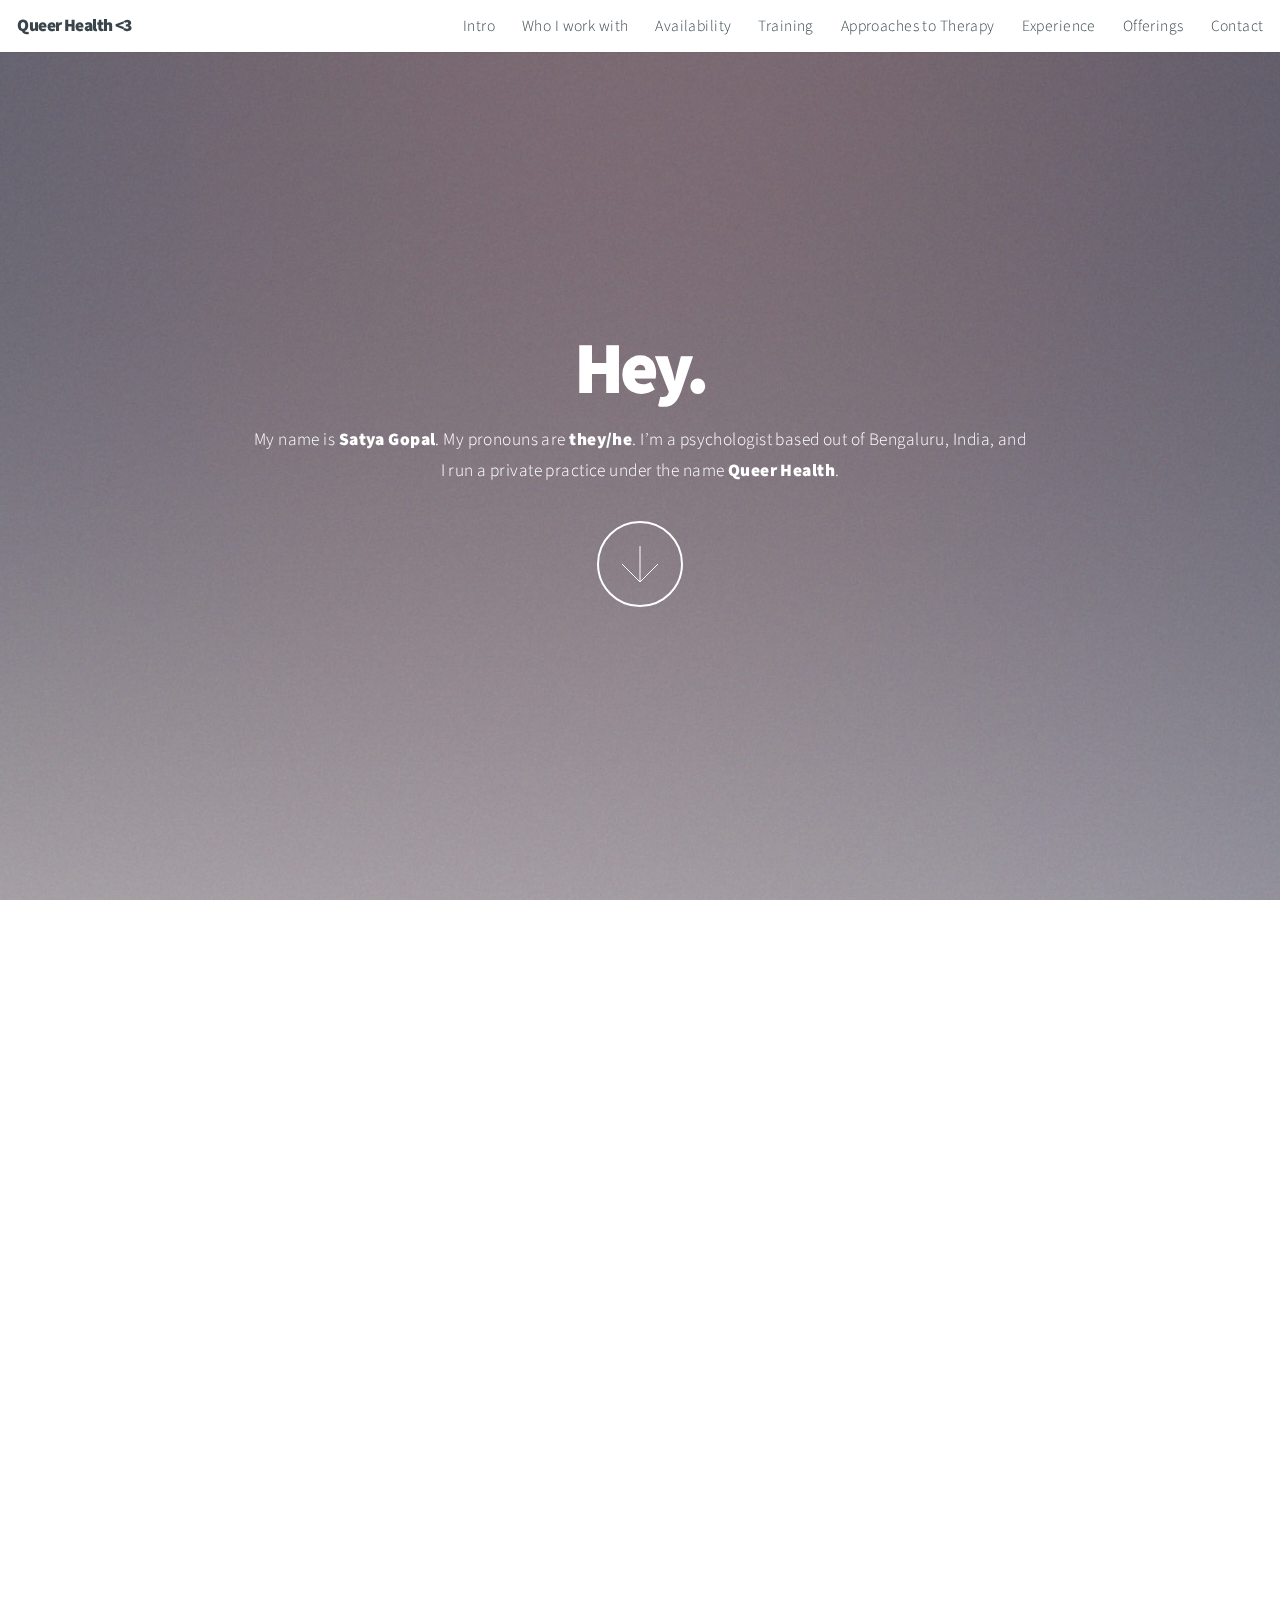
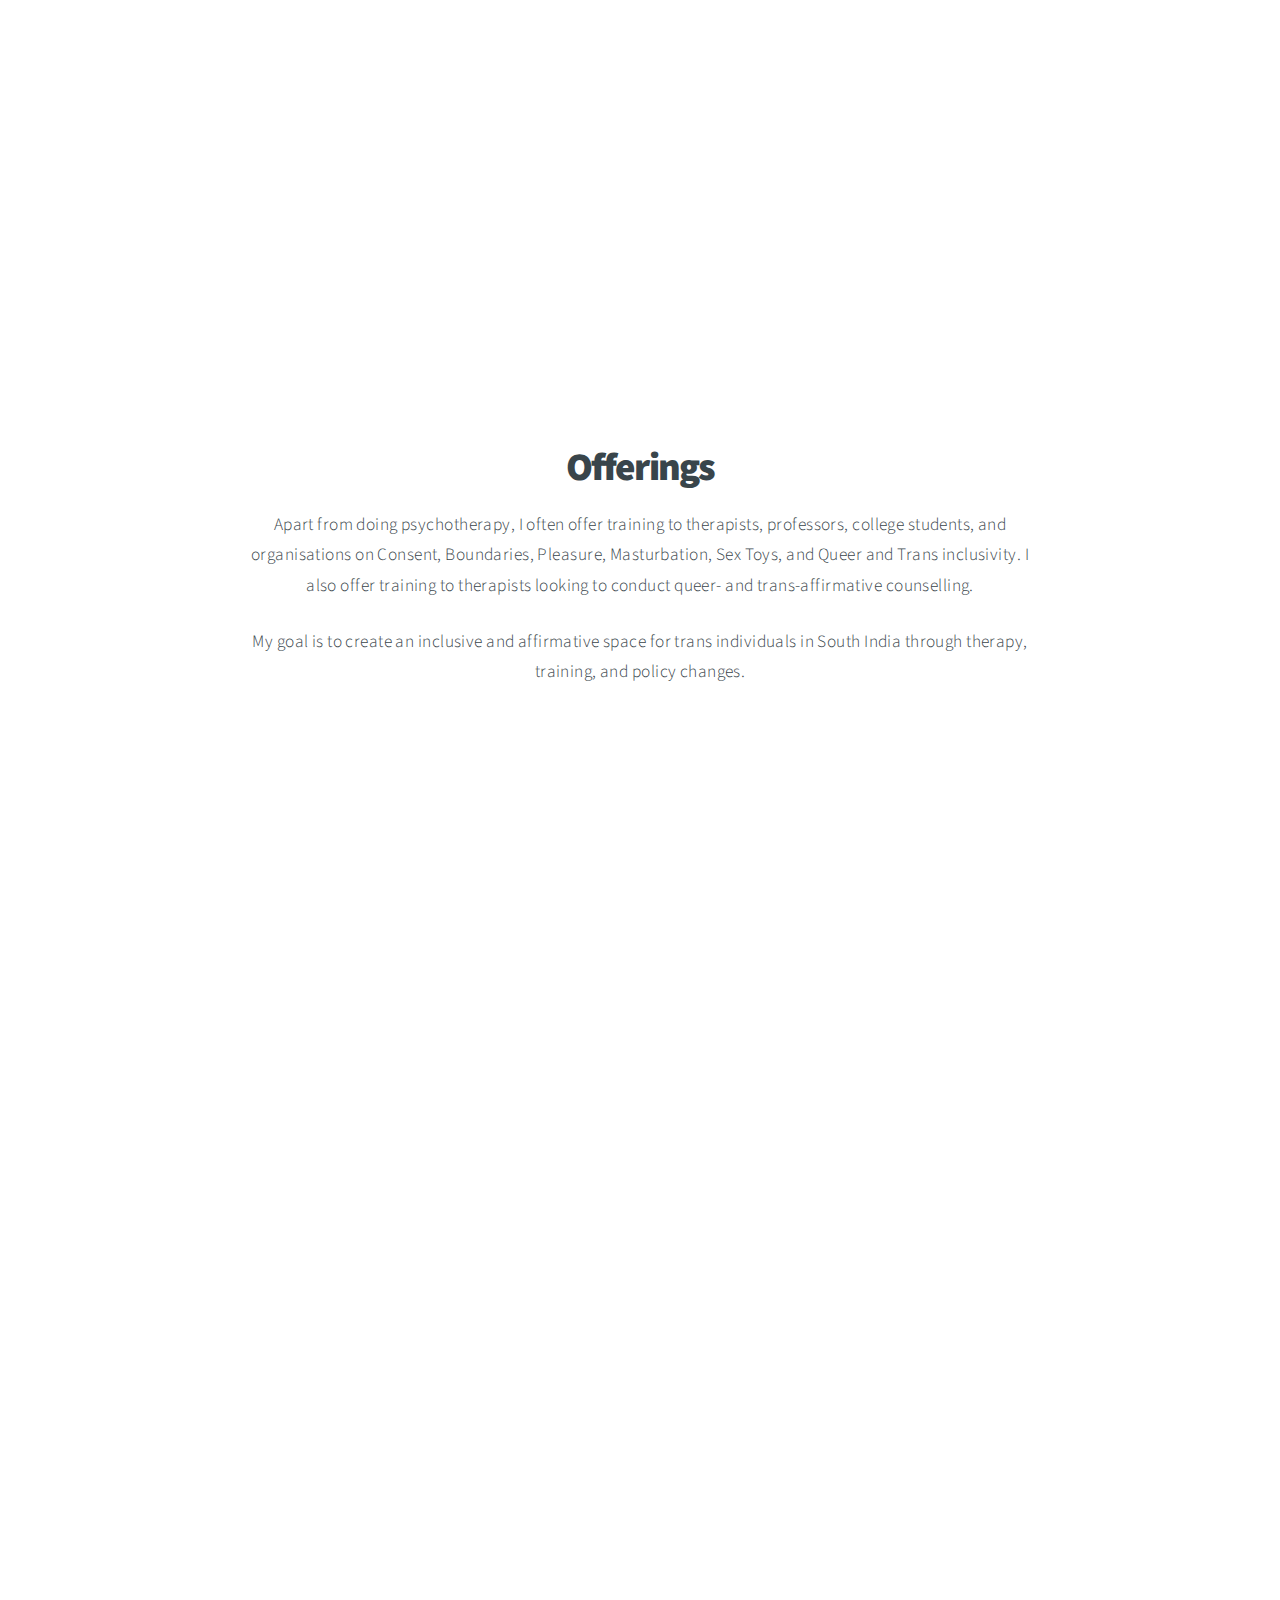
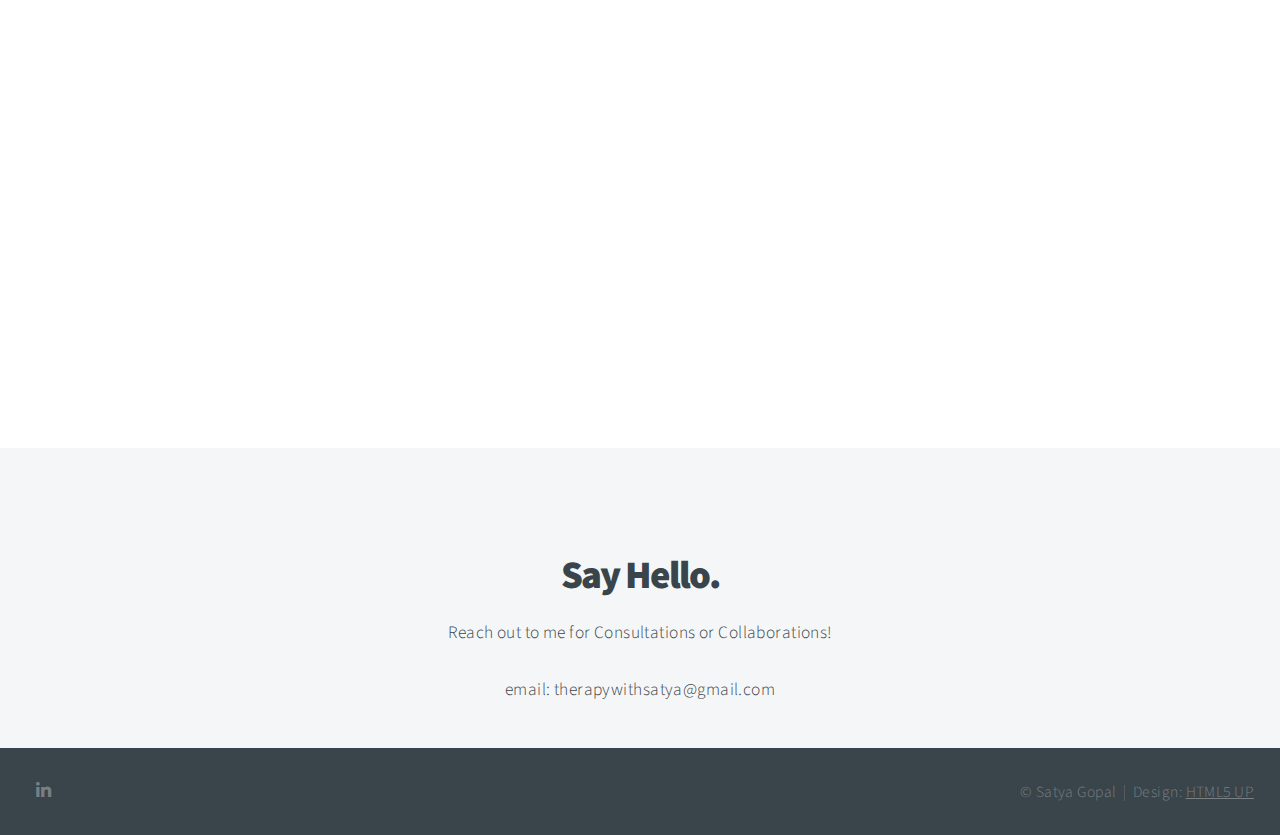
==== index.html @ f7e9c72f "Update" ====
<!DOCTYPE HTML>
<!--
	Big Picture by HTML5 UP
	html5up.net | @ajlkn
	Free for personal and commercial use under the CCA 3.0 license (html5up.net/license)
-->
<html>
	<head>
		<title>Queer Health by Satya Gopal</title>
		<meta charset="utf-8" />
		<meta name="viewport" content="width=device-width, initial-scale=1, user-scalable=no" />
		<link rel="stylesheet" href="assets/css/main.css" />
		<noscript><link rel="stylesheet" href="assets/css/noscript.css" /></noscript>
	</head>
	<body class="is-preload">

		<!-- Header -->
			<header id="header">
				<h1>Queer Health &lt;3 </h1>
				<nav>
					<ul>
						<li><a href="#intro">Intro</a></li>
						<li><a href="#who">Who I work with</a></li>
						<li><a href="#availability">Availability</a></li>
						<li><a href="#training">Training</a></li>
						<li><a href="#approaches">Approaches to Therapy</a></li>
						<li><a href="#experience">Experience</a></li>
						<li><a href="#work">Offerings</a></li>
						<li><a href="#contact">Contact</a></li>
					</ul>
				</nav>
			</header>

		<!-- Intro -->
			<section id="intro" class="main style1 dark fullscreen">
				<div class="content">
					<header>
						<h2>Hey.</h2>
					</header>
					<!-- <p>Welcome to <strong>Big Picture</strong> a responsive site template designed by <a href="https://html5up.net">HTML5 UP</a><br />
					and released for free under the <a href="https://html5up.net/license">Creative Commons Attribution license</a>.</p> -->
					<p>My name is <strong>Satya Gopal</strong>. My pronouns are <strong>they/he</strong>. I’m a psychologist based out of Bengaluru, India, and I run a private practice under the name <strong>Queer Health</strong>.
					</p>

					<footer>
						<a href="#who" class="button style2 down">More</a>
					</footer>
				</div>
			</section>

		<!-- Who I work with -->
		<section id="who" class="main style2 right dark fullscreen">
			<div class="content box style2">
				<header>
					<h2>Who I work with</h2>
				</header>
				<p>I’m currently available for psychotherapy sessions with Individuals, Couples, and Polycules. I work with Individuals from the age of 18 to 45 years old, and am fluent in Hindi, Tamil, and English.
				</p>

				<p>
					My specialisations include Gender, Sex and Sexuality, Kinks and Fetishes, Consensual Non-Monogamy and Polyamory, Addiction, Trauma, Relationships, Stress, and Low Mood.
				</p>
			</div>
			<a href="#availability" class="button style2 down anchored">Next</a>
		</section>

		<!-- Availability -->
		<section id="availability" class="main style2 left dark fullscreen">
			<div class="content box style2">
				<header>
					<h2>Availability</h2>
				</header>
				<p>I work Tuesdays through Saturdays between 10 am and 6 pm IST. Each session lasts 50 minutes. Online sessions are on Google Meet and in-person sessions are available on request in Rajaji Nagar or Malleshwaram Area, Bengaluru.  
				</p>
			</div>
			<a href="#training" class="button style2 down anchored">Next</a>
		</section>

		<!-- Training -->
			<section id="training" class="main style2 right dark fullscreen">
				<div class="content box style2">
					<header>
						<h2>Training</h2>
					</header>
					<p>After graduating with a master’s degree in Clinical Psychology, 
						I trained intensively in Gender and Sexual Health Counselling from organisations like 
						The Alternative Story, Bengaluru, JSS Medical College, Mysore and Heart It Out, Bengaluru. </p>
				</div>
				<a href="#approaches" class="button style2 down anchored">Next</a>
			</section>

		<!-- Approaches -->
			<section id="approaches" class="main style2 left dark fullscreen">
				<div class="content box style2">
					<header>
						<h2>Approaches to Therapy</h2>
					</header>
					<p>My approach to therapy is queer- and trans-affirmative from the ground-up. I primarily work in the field of Gender and Sexual Health, and I use a trauma informed approach. Some therapuetic models that I derive from are: Dialectical Behaviour Therapy (DBT) and Internal Family Systems (IFS) models as well.</p>
				</div>
				<a href="#experience" class="button style2 down anchored">Next</a>
			</section>

		<!-- Experience -->
			<section id="experience" class="main style2 right dark fullscreen">
				<div class="content box style2">
					<header>
						<h2>Experience</h2>
					</header>
					<p>3200+ therapy hours as of February 29th 2024</p>
				</div>
				<a href="#work" class="button style2 down anchored">Next</a>
			</section>

		<!-- Work -->
			<section id="work" class="main style3 primary">
				<div class="content">
					<header>
						<h2>Offerings</h2>
						<p>Apart from doing psychotherapy, I often offer training to therapists, professors, college students, and organisations on Consent, Boundaries, Pleasure, Masturbation, Sex Toys, and Queer and Trans inclusivity. I also offer training to therapists looking to conduct queer- and trans-affirmative counselling.
						</p>
						<p>
							My goal is to create an inclusive and affirmative space for trans individuals in South India through therapy, training, and policy changes.
						</p>
					</header>

					<!-- Gallery  -->
						<div class="gallery">
							<article class="from-left">
								<a href="images/fulls/satya_1.jpg" class="image fit"><img src="images/fulls/satya_1.jpg" alt="" /></a>
							</article>
							<article class="from-right">
								<a href="images/fulls/satya_10.jpg" class="image fit"><img src="images/fulls/satya_10.jpg" alt="" /></a>
							</article>
							<article class="from-left">
								<a href="images/fulls/satya_7.jpg" class="image fit"><img src="images/fulls/satya_7.jpg" alt="" /></a>
							</article>
							<article class="from-right">
								<a href="images/fulls/satya_8.jpg" class="image fit"><img src="images/fulls/satya_8.jpg" alt="" /></a>
							</article>
						</div>

				</div>
			</section>

		<!-- Contact -->
			<section id="contact" class="main style3 secondary">
				<div class="content">
					<header>
						<h2>Say Hello.</h2>
						<p>Reach out to me for Consultations or Collaborations!</p>
						<p>email: therapywithsatya@gmail.com</p>
					</header>
					<!-- <div class="box">
						
					</div> -->
				</div>
			</section>

		<!-- Footer -->
			<footer id="footer">

				<!-- Icons -->
				<ul class="icons">
					<li><a href="https://in.linkedin.com/in/satya-gopal-they-he-2b1701178" target="_blank" class="icon brands fa-linkedin-in"><span class="label">LinkedIn</span></a></li>
				</ul>

				<!-- Menu -->
					<ul class="menu">
						<li>&copy; Satya Gopal</li><li>Design: <a href="https://html5up.net">HTML5 UP</a></li>
					</ul>

			</footer>

		<!-- Scripts -->
			<script src="assets/js/jquery.min.js"></script>
			<script src="assets/js/jquery.poptrox.min.js"></script>
			<script src="assets/js/jquery.scrolly.min.js"></script>
			<script src="assets/js/jquery.scrollex.min.js"></script>
			<script src="assets/js/browser.min.js"></script>
			<script src="assets/js/breakpoints.min.js"></script>
			<script src="assets/js/util.js"></script>
			<script src="assets/js/main.js"></script>

	</body>
</html>
---- assets/css/main.css ----
@import url("https://fonts.googleapis.com/css?family=Source+Sans+Pro:300,900");
@import url("fontawesome-all.min.css");

/*
	Big Picture by HTML5 UP
	html5up.net | @ajlkn
	Free for personal and commercial use under the CCA 3.0 license (html5up.net/license)
*/

html, body, div, span, applet, object,
iframe, h1, h2, h3, h4, h5, h6, p, blockquote,
pre, a, abbr, acronym, address, big, cite,
code, del, dfn, em, img, ins, kbd, q, s, samp,
small, strike, strong, sub, sup, tt, var, b,
u, i, center, dl, dt, dd, ol, ul, li, fieldset,
form, label, legend, table, caption, tbody,
tfoot, thead, tr, th, td, article, aside,
canvas, details, embed, figure, figcaption,
footer, header, hgroup, menu, nav, output, ruby,
section, summary, time, mark, audio, video {
	margin: 0;
	padding: 0;
	border: 0;
	font-size: 100%;
	font: inherit;
	vertical-align: baseline;}

article, aside, details, figcaption, figure,
footer, header, hgroup, menu, nav, section {
	display: block;}

body {
	line-height: 1;
}

ol, ul {
	list-style: none;
}

blockquote, q {
	quotes: none;
}

	blockquote:before, blockquote:after, q:before, q:after {
		content: '';
		content: none;
	}

table {
	border-collapse: collapse;
	border-spacing: 0;
}

body {
	-webkit-text-size-adjust: none;
}

mark {
	background-color: transparent;
	color: inherit;
}

input::-moz-focus-inner {
	border: 0;
	padding: 0;
}

input, select, textarea {
	-moz-appearance: none;
	-webkit-appearance: none;
	-ms-appearance: none;
	appearance: none;
}

/* Basic */

	@-ms-viewport {
		width: device-width;
	}

	html {
		height: 100%;
	}

	html {
		box-sizing: border-box;
	}

	*, *:before, *:after {
		box-sizing: inherit;
	}

	body {
		background: #ffffff;
		height: 100%;
		min-width: 320px;
	}

		body.is-preload *, body.is-preload *:before, body.is-preload *:after {
			-moz-animation: none !important;
			-webkit-animation: none !important;
			-ms-animation: none !important;
			animation: none !important;
			-moz-transition: none !important;
			-webkit-transition: none !important;
			-ms-transition: none !important;
			transition: none !important;
		}

/* Spinner */

	@-moz-keyframes spinner-rotate {
		0% {
			-moz-transform: scale(1) rotate(0deg);
			-webkit-transform: scale(1) rotate(0deg);
			-ms-transform: scale(1) rotate(0deg);
			transform: scale(1) rotate(0deg);
		}

		100% {
			-moz-transform: scale(1) rotate(360deg);
			-webkit-transform: scale(1) rotate(360deg);
			-ms-transform: scale(1) rotate(360deg);
			transform: scale(1) rotate(360deg);
		}
	}

	@-webkit-keyframes spinner-rotate {
		0% {
			-moz-transform: scale(1) rotate(0deg);
			-webkit-transform: scale(1) rotate(0deg);
			-ms-transform: scale(1) rotate(0deg);
			transform: scale(1) rotate(0deg);
		}

		100% {
			-moz-transform: scale(1) rotate(360deg);
			-webkit-transform: scale(1) rotate(360deg);
			-ms-transform: scale(1) rotate(360deg);
			transform: scale(1) rotate(360deg);
		}
	}

	@-ms-keyframes spinner-rotate {
		0% {
			-moz-transform: scale(1) rotate(0deg);
			-webkit-transform: scale(1) rotate(0deg);
			-ms-transform: scale(1) rotate(0deg);
			transform: scale(1) rotate(0deg);
		}

		100% {
			-moz-transform: scale(1) rotate(360deg);
			-webkit-transform: scale(1) rotate(360deg);
			-ms-transform: scale(1) rotate(360deg);
			transform: scale(1) rotate(360deg);
		}
	}

	@keyframes spinner-rotate {
		0% {
			-moz-transform: scale(1) rotate(0deg);
			-webkit-transform: scale(1) rotate(0deg);
			-ms-transform: scale(1) rotate(0deg);
			transform: scale(1) rotate(0deg);
		}

		100% {
			-moz-transform: scale(1) rotate(360deg);
			-webkit-transform: scale(1) rotate(360deg);
			-ms-transform: scale(1) rotate(360deg);
			transform: scale(1) rotate(360deg);
		}
	}

/* Loader */

	@-moz-keyframes spinner-show {
		0% {
			opacity: 0;
		}

		100% {
			opacity: 1;
		}
	}

	@-webkit-keyframes spinner-show {
		0% {
			opacity: 0;
		}

		100% {
			opacity: 1;
		}
	}

	@-ms-keyframes spinner-show {
		0% {
			opacity: 0;
		}

		100% {
			opacity: 1;
		}
	}

	@keyframes spinner-show {
		0% {
			opacity: 0;
		}

		100% {
			opacity: 1;
		}
	}

	@-moz-keyframes spinner-hide {
		0% {
			-moz-transform: scale(1) rotate(0deg);
			-webkit-transform: scale(1) rotate(0deg);
			-ms-transform: scale(1) rotate(0deg);
			transform: scale(1) rotate(0deg);
			color: #e5e6e7;
			z-index: 100001;
		}

		99% {
			-moz-transform: scale(0.5) rotate(360deg);
			-webkit-transform: scale(0.5) rotate(360deg);
			-ms-transform: scale(0.5) rotate(360deg);
			transform: scale(0.5) rotate(360deg);
			color: #e5e6e7;
			z-index: 100001;
		}

		100% {
			-moz-transform: scale(0.5) rotate(360deg);
			-webkit-transform: scale(0.5) rotate(360deg);
			-ms-transform: scale(0.5) rotate(360deg);
			transform: scale(0.5) rotate(360deg);
			color: #e5e6e7;
			z-index: -1;
		}
	}

	@-webkit-keyframes spinner-hide {
		0% {
			-moz-transform: scale(1) rotate(0deg);
			-webkit-transform: scale(1) rotate(0deg);
			-ms-transform: scale(1) rotate(0deg);
			transform: scale(1) rotate(0deg);
			color: #e5e6e7;
			z-index: 100001;
		}

		99% {
			-moz-transform: scale(0.5) rotate(360deg);
			-webkit-transform: scale(0.5) rotate(360deg);
			-ms-transform: scale(0.5) rotate(360deg);
			transform: scale(0.5) rotate(360deg);
			color: #e5e6e7;
			z-index: 100001;
		}

		100% {
			-moz-transform: scale(0.5) rotate(360deg);
			-webkit-transform: scale(0.5) rotate(360deg);
			-ms-transform: scale(0.5) rotate(360deg);
			transform: scale(0.5) rotate(360deg);
			color: #e5e6e7;
			z-index: -1;
		}
	}

	@-ms-keyframes spinner-hide {
		0% {
			-moz-transform: scale(1) rotate(0deg);
			-webkit-transform: scale(1) rotate(0deg);
			-ms-transform: scale(1) rotate(0deg);
			transform: scale(1) rotate(0deg);
			color: #e5e6e7;
			z-index: 100001;
		}

		99% {
			-moz-transform: scale(0.5) rotate(360deg);
			-webkit-transform: scale(0.5) rotate(360deg);
			-ms-transform: scale(0.5) rotate(360deg);
			transform: scale(0.5) rotate(360deg);
			color: #e5e6e7;
			z-index: 100001;
		}

		100% {
			-moz-transform: scale(0.5) rotate(360deg);
			-webkit-transform: scale(0.5) rotate(360deg);
			-ms-transform: scale(0.5) rotate(360deg);
			transform: scale(0.5) rotate(360deg);
			color: #e5e6e7;
			z-index: -1;
		}
	}

	@keyframes spinner-hide {
		0% {
			-moz-transform: scale(1) rotate(0deg);
			-webkit-transform: scale(1) rotate(0deg);
			-ms-transform: scale(1) rotate(0deg);
			transform: scale(1) rotate(0deg);
			color: #e5e6e7;
			z-index: 100001;
		}

		99% {
			-moz-transform: scale(0.5) rotate(360deg);
			-webkit-transform: scale(0.5) rotate(360deg);
			-ms-transform: scale(0.5) rotate(360deg);
			transform: scale(0.5) rotate(360deg);
			color: #e5e6e7;
			z-index: 100001;
		}

		100% {
			-moz-transform: scale(0.5) rotate(360deg);
			-webkit-transform: scale(0.5) rotate(360deg);
			-ms-transform: scale(0.5) rotate(360deg);
			transform: scale(0.5) rotate(360deg);
			color: #e5e6e7;
			z-index: -1;
		}
	}

	@-moz-keyframes overlay-hide {
		0% {
			opacity: 1;
			z-index: 100000;
		}

		15% {
			opacity: 1;
			z-index: 100000;
		}

		99% {
			opacity: 0;
			z-index: 100000;
		}

		100% {
			opacity: 0;
			z-index: -1;
		}
	}

	@-webkit-keyframes overlay-hide {
		0% {
			opacity: 1;
			z-index: 100000;
		}

		15% {
			opacity: 1;
			z-index: 100000;
		}

		99% {
			opacity: 0;
			z-index: 100000;
		}

		100% {
			opacity: 0;
			z-index: -1;
		}
	}

	@-ms-keyframes overlay-hide {
		0% {
			opacity: 1;
			z-index: 100000;
		}

		15% {
			opacity: 1;
			z-index: 100000;
		}

		99% {
			opacity: 0;
			z-index: 100000;
		}

		100% {
			opacity: 0;
			z-index: -1;
		}
	}

	@keyframes overlay-hide {
		0% {
			opacity: 1;
			z-index: 100000;
		}

		15% {
			opacity: 1;
			z-index: 100000;
		}

		99% {
			opacity: 0;
			z-index: 100000;
		}

		100% {
			opacity: 0;
			z-index: -1;
		}
	}

	body {
		text-decoration: none;
	}

		body:before {
			-moz-animation: spinner-show 1.5s 1 0.25s ease forwards, spinner-hide 0.25s ease-in-out forwards !important;
			-webkit-animation: spinner-show 1.5s 1 0.25s ease forwards, spinner-hide 0.25s ease-in-out forwards !important;
			-ms-animation: spinner-show 1.5s 1 0.25s ease forwards, spinner-hide 0.25s ease-in-out forwards !important;
			animation: spinner-show 1.5s 1 0.25s ease forwards, spinner-hide 0.25s ease-in-out forwards !important;
			-moz-transform-origin: 50% 50%;
			-webkit-transform-origin: 50% 50%;
			-ms-transform-origin: 50% 50%;
			transform-origin: 50% 50%;
			-moz-osx-font-smoothing: grayscale;
			-webkit-font-smoothing: antialiased;
			font-family: FontAwesome;
			font-style: normal;
			font-weight: normal;
			text-transform: none !important;
			color: #e5e6e7;
			content: '\f1ce';
			cursor: default;
			display: block;
			font-size: 2em;
			height: 2em;
			left: 50%;
			line-height: 2em;
			margin: -1em 0 0 -1em;
			opacity: 0;
			position: fixed;
			text-align: center;
			top: 50%;
			width: 2em;
			z-index: -1;
		}

		body:after {
			-moz-animation: overlay-hide 1.5s ease-in forwards !important;
			-webkit-animation: overlay-hide 1.5s ease-in forwards !important;
			-ms-animation: overlay-hide 1.5s ease-in forwards !important;
			animation: overlay-hide 1.5s ease-in forwards !important;
			background: #ffffff;
			content: '';
			display: block;
			height: 100%;
			left: 0;
			opacity: 0;
			position: fixed;
			top: 0;
			width: 100%;
			z-index: -1;
		}

		body.is-preload:before {
			-moz-animation: spinner-show 1.5s 1 0.25s ease forwards, spinner-rotate 0.75s infinite linear !important;
			-webkit-animation: spinner-show 1.5s 1 0.25s ease forwards, spinner-rotate 0.75s infinite linear !important;
			-ms-animation: spinner-show 1.5s 1 0.25s ease forwards, spinner-rotate 0.75s infinite linear !important;
			animation: spinner-show 1.5s 1 0.25s ease forwards, spinner-rotate 0.75s infinite linear !important;
			z-index: 100001;
		}

		body.is-preload:after {
			-moz-animation: none !important;
			-webkit-animation: none !important;
			-ms-animation: none !important;
			animation: none !important;
			opacity: 1;
			z-index: 100000;
		}

	@media (-webkit-min-device-pixel-ratio: 2) {

		body:before {
			line-height: 2.025em;
		}

	}

/* Type */

	body, input, textarea, select {
		font-family: "Source Sans Pro", "sans-serif";
		font-weight: 300;
		font-size: 18pt;
		line-height: 1.75em;
		color: #39454b;
		letter-spacing: 0.025em;
	}

		@media screen and (max-width: 1920px) {

			body, input, textarea, select {
				font-size: 17pt;
			}

		}

		@media screen and (max-width: 1680px) {

			body, input, textarea, select {
				font-size: 15pt;
			}

		}

		@media screen and (max-width: 1280px) {

			body, input, textarea, select {
				font-size: 13pt;
			}

		}

		@media screen and (max-width: 1000px) {

			body, input, textarea, select {
				font-size: 13pt;
			}

		}

		@media screen and (max-width: 736px) {

			body, input, textarea, select {
				font-size: 12pt;
				line-height: 1.5em;
			}

		}

	h1, h2, h3, h4, h5, h6 {
		font-weight: 900;
		color: inherit;
		letter-spacing: -0.0325em;
	}

		h1 a, h2 a, h3 a, h4 a, h5 a, h6 a {
			color: inherit;
			text-decoration: none;
		}

	h2 {
		font-size: 2.25em;
		line-height: 1.25em;
		letter-spacing: -0.05em;
	}

	@media screen and (max-width: 736px) {

		h2 {
			font-size: 1.5em;
		}

	}

	strong, b {
		font-weight: 900;
		color: inherit;
	}

	em, i {
		font-style: italic;
	}

	a {
		-moz-transition: color 0.2s ease-in-out;
		-webkit-transition: color 0.2s ease-in-out;
		-ms-transition: color 0.2s ease-in-out;
		transition: color 0.2s ease-in-out;
		color: #98c593;
	}

	sub {
		position: relative;
		top: 0.5em;
		font-size: 0.8em;
	}

	sup {
		position: relative;
		top: -0.5em;
		font-size: 0.8em;
	}

	hr {
		border: 0;
		border-top: solid 1px #e5e6e7;
	}

	blockquote {
		border-left: solid 0.5em #e5e6e7;
		padding: 1em 0 1em 2em;
		font-style: italic;
	}

	p, ul, ol, dl, table {
		margin-bottom: 1em;
	}

/* Box */

	.box {
		background: #ffffff;
		color: #39454b;
		padding: 2em;
	}

		.box > :last-child {
			margin-bottom: 0;
		}

		.box.style2 {
			padding: 3.5em 2.5em 3.5em 2.5em;
		}

		@media screen and (max-width: 736px) {

			.box {
				padding: 1em;
			}

				.box.style2 {
					padding: 1.5em 1.25em 1.5em 1.25em;
					background-color: rgba(255, 255, 255, 0.9);
				}

		}

/* Button */

	input[type="button"],
	input[type="submit"],
	input[type="reset"],
	.button,
	button {
		-moz-appearance: none;
		-webkit-appearance: none;
		-ms-appearance: none;
		appearance: none;
		-moz-transition: background-color 0.2s ease-in-out;
		-webkit-transition: background-color 0.2s ease-in-out;
		-ms-transition: background-color 0.2s ease-in-out;
		transition: background-color 0.2s ease-in-out;
		background-color: #98c593;
		border: 0;
		border-radius: 3.5em;
		color: #ffffff;
		cursor: pointer;
		display: inline-block;
		height: 3.5em;
		line-height: 3.5em;
		outline: 0;
		padding: 0 2em 0 2em;
		position: relative;
		text-align: center;
		text-decoration: none;
	}

		input[type="button"].down,
		input[type="submit"].down,
		input[type="reset"].down,
		.button.down,
		button.down {
			width: 5em;
			height: 5em;
			line-height: 4.5em;
			padding: 0;
			background-image: url("images/dark-arrow.svg");
			background-position: center center;
			background-repeat: no-repeat;
			text-indent: -10em;
			overflow: hidden;
		}

			input[type="button"].down.anchored,
			input[type="submit"].down.anchored,
			input[type="reset"].down.anchored,
			.button.down.anchored,
			button.down.anchored {
				bottom: 0;
				border-bottom: 0;
				border-radius: 3em 3em 0 0;
				height: 4.5em;
				margin-left: -2.5em;
			}

		input[type="button"].anchored,
		input[type="submit"].anchored,
		input[type="reset"].anchored,
		.button.anchored,
		button.anchored {
			position: absolute;
			left: 50%;
		}

		input[type="button"]:hover,
		input[type="submit"]:hover,
		input[type="reset"]:hover,
		.button:hover,
		button:hover {
			background-color: #a8cea4;
		}

		input[type="button"]:active,
		input[type="submit"]:active,
		input[type="reset"]:active,
		.button:active,
		button:active {
			background-color: #88bc82;
		}

		input[type="button"].style2,
		input[type="submit"].style2,
		input[type="reset"].style2,
		.button.style2,
		button.style2 {
			background-color: transparent;
			border: solid 2px #e5e6e7;
			color: inherit;
		}

			input[type="button"].style2:hover,
			input[type="submit"].style2:hover,
			input[type="reset"].style2:hover,
			.button.style2:hover,
			button.style2:hover {
				background-color: rgba(229, 230, 231, 0.25);
			}

			input[type="button"].style2:active,
			input[type="submit"].style2:active,
			input[type="reset"].style2:active,
			.button.style2:active,
			button.style2:active {
				background-color: rgba(229, 230, 231, 0.375);
			}

			input[type="button"].style2.down,
			input[type="submit"].style2.down,
			input[type="reset"].style2.down,
			.button.style2.down,
			button.style2.down {
				background-image: url("images/arrow.svg");
			}

/* Form */

	form {
		margin: 0 0 2em 0;
	}

		form > :last-child {
			margin-bottom: 0;
		}

		form > .fields {
			display: -moz-flex;
			display: -webkit-flex;
			display: -ms-flex;
			display: flex;
			-moz-flex-wrap: wrap;
			-webkit-flex-wrap: wrap;
			-ms-flex-wrap: wrap;
			flex-wrap: wrap;
			width: calc(100% + 3em);
			margin: -1.5em 0 2em -1.5em;
		}

			form > .fields > .field {
				-moz-flex-grow: 0;
				-webkit-flex-grow: 0;
				-ms-flex-grow: 0;
				flex-grow: 0;
				-moz-flex-shrink: 0;
				-webkit-flex-shrink: 0;
				-ms-flex-shrink: 0;
				flex-shrink: 0;
				padding: 1.5em 0 0 1.5em;
				width: calc(100% - 1.5em);
			}

				form > .fields > .field.half {
					width: calc(50% - 0.75em);
				}

				form > .fields > .field.third {
					width: calc(100%/3 - 0.5em);
				}

				form > .fields > .field.quarter {
					width: calc(25% - 0.375em);
				}

		@media screen and (max-width: 480px) {

			form > .fields {
				width: calc(100% + 2em);
				margin: -1em 0 2em -1em;
			}

				form > .fields > .field {
					padding: 1em 0 0 1em;
					width: calc(100% - 1em);
				}

					form > .fields > .field.half {
						width: calc(100% - 1em);
					}

					form > .fields > .field.third {
						width: calc(100% - 1em);
					}

					form > .fields > .field.quarter {
						width: calc(100% - 1em);
					}

		}

	label {
		display: block;
	}

	input[type="text"],
	input[type="password"],
	input[type="email"],
	input[type="tel"],
	input[type="search"],
	input[type="url"],
	select,
	textarea {
		-moz-appearance: none;
		-webkit-appearance: none;
		-ms-appearance: none;
		appearance: none;
		-moz-transition: border-color 0.2s ease-in-out, color 0.2s ease-in-out;
		-webkit-transition: border-color 0.2s ease-in-out, color 0.2s ease-in-out;
		-ms-transition: border-color 0.2s ease-in-out, color 0.2s ease-in-out;
		transition: border-color 0.2s ease-in-out, color 0.2s ease-in-out;
		color: #39454b;
		display: block;
		width: 100%;
		padding: 0.65em 0.75em;
		background: none;
		border: solid 2px #e5e6e7;
		color: inherit;
		border-radius: 0.5em;
		outline: none;
	}

		input[type="text"]:focus,
		input[type="password"]:focus,
		input[type="email"]:focus,
		input[type="tel"]:focus,
		input[type="search"]:focus,
		input[type="url"]:focus,
		select:focus,
		textarea:focus {
			border-color: #9ac8e9;
		}

	input[type="text"],
	input[type="password"],
	input[type="email"],
	input[type="tel"],
	input[type="search"],
	input[type="url"],
	select {
		line-height: 1.35em;
	}

	textarea {
		min-height: 8em;
	}

	::-moz-focus-inner {
		border: 0;
	}

	::-webkit-input-placeholder {
		opacity: 0.375;
	}

	:-moz-placeholder {
		opacity: 0.375;
	}

	::-moz-placeholder {
		opacity: 0.375;
	}

	:-ms-input-placeholder {
		opacity: 0.375;
	}

/* Icon */

	.icon {
		text-decoration: none;
		position: relative;
		text-decoration: none;
	}

		.icon:before {
			-moz-osx-font-smoothing: grayscale;
			-webkit-font-smoothing: antialiased;
			display: inline-block;
			font-style: normal;
			font-variant: normal;
			text-rendering: auto;
			line-height: 1;
			text-transform: none !important;
			font-family: 'Font Awesome 5 Free';
			font-weight: 400;
		}

		.icon:before {
			line-height: inherit;
		}

		.icon > .label {
			display: none;
		}

		.icon.solid:before {
			font-weight: 900;
		}

		.icon.brands:before {
			font-family: 'Font Awesome 5 Brands';
		}

/* Image */

	.image {
		position: relative;
		display: inline-block;
	}

		.image:before {
			content: '';
			position: absolute;
			left: 0;
			top: 0;
			width: 100%;
			height: 100%;
			background: url("images/overlay.png");
		}

		.image img {
			display: block;
			width: 100%;
		}

		.image.featured {
			display: block;
			width: 100%;
			margin: 0 0 2em 0;
		}

		.image.fit {
			display: block;
			width: 100%;
		}

		.image.left {
			float: left;
			margin: 0 2em 2em 0;
		}

		.image.centered {
			display: block;
			margin: 0 0 2em 0;
		}

			.image.centered img {
				margin: 0 auto;
				width: auto;
			}

/* List */

	ul.default {
		list-style: disc;
		padding-left: 1em;
	}

		ul.default li {
			padding-left: 0.5em;
		}

	ul.menu {
		cursor: default;
	}

		ul.menu li {
			display: inline-block;
			line-height: 1em;
			border-left: solid 1px #e5e6e7;
			padding: 0 0 0 0.5em;
			margin: 0 0 0 0.5em;
		}

			ul.menu li:first-child {
				border-left: 0;
				padding-left: 0;
				margin-left: 0;
			}

	ol.default {
		list-style: decimal;
		padding-left: 1.25em;
	}

		ol.default li {
			padding-left: 0.25em;
		}

/* Actions */

	ul.actions {
		display: -moz-flex;
		display: -webkit-flex;
		display: -ms-flex;
		display: flex;
		cursor: default;
		list-style: none;
		margin-left: -1em;
		padding-left: 0;
	}

		ul.actions li {
			padding: 0 0 0 1em;
			vertical-align: middle;
		}

		ul.actions.special {
			-moz-justify-content: center;
			-webkit-justify-content: center;
			-ms-justify-content: center;
			justify-content: center;
			width: 100%;
			margin-left: 0;
		}

			ul.actions.special li:first-child {
				padding-left: 0;
			}

		ul.actions.stacked {
			-moz-flex-direction: column;
			-webkit-flex-direction: column;
			-ms-flex-direction: column;
			flex-direction: column;
			margin-left: 0;
		}

			ul.actions.stacked li {
				padding: 1.3em 0 0 0;
			}

				ul.actions.stacked li:first-child {
					padding-top: 0;
				}

		ul.actions.fit {
			width: calc(100% + 1em);
		}

			ul.actions.fit li {
				-moz-flex-grow: 1;
				-webkit-flex-grow: 1;
				-ms-flex-grow: 1;
				flex-grow: 1;
				-moz-flex-shrink: 1;
				-webkit-flex-shrink: 1;
				-ms-flex-shrink: 1;
				flex-shrink: 1;
				width: 100%;
			}

				ul.actions.fit li > * {
					width: 100%;
				}

			ul.actions.fit.stacked {
				width: 100%;
			}

		@media screen and (max-width: 480px) {

			ul.actions:not(.fixed) {
				-moz-flex-direction: column;
				-webkit-flex-direction: column;
				-ms-flex-direction: column;
				flex-direction: column;
				margin-left: 0;
				width: 100% !important;
			}

				ul.actions:not(.fixed) li {
					-moz-flex-grow: 1;
					-webkit-flex-grow: 1;
					-ms-flex-grow: 1;
					flex-grow: 1;
					-moz-flex-shrink: 1;
					-webkit-flex-shrink: 1;
					-ms-flex-shrink: 1;
					flex-shrink: 1;
					padding: 1em 0 0 0;
					text-align: center;
					width: 100%;
				}

					ul.actions:not(.fixed) li > * {
						width: 100%;
					}

					ul.actions:not(.fixed) li:first-child {
						padding-top: 0;
					}

					ul.actions:not(.fixed) li input[type="submit"],
					ul.actions:not(.fixed) li input[type="reset"],
					ul.actions:not(.fixed) li input[type="button"],
					ul.actions:not(.fixed) li button,
					ul.actions:not(.fixed) li .button {
						width: 100%;
					}

						ul.actions:not(.fixed) li input[type="submit"].icon:before,
						ul.actions:not(.fixed) li input[type="reset"].icon:before,
						ul.actions:not(.fixed) li input[type="button"].icon:before,
						ul.actions:not(.fixed) li button.icon:before,
						ul.actions:not(.fixed) li .button.icon:before {
							margin-left: -0.5rem;
						}

		}

/* Icons */

	ul.icons {
		cursor: default;
	}

		ul.icons li {
			display: inline-block;
		}

		ul.icons a {
			display: inline-block;
			width: 2em;
			height: 2em;
			line-height: 2em;
			text-align: center;
			border: 0;
		}

/* Sections/Article */

	header {
		margin-bottom: 1em;
	}

		header p {
			display: block;
			margin: 1em 0 0 0;
			padding: 0 0 0.5em 0;
		}

	footer {
		margin-top: 2em;
	}

/* Table */

	table {
		width: 100%;
	}

		table.default {
			width: 100%;
		}

			table.default tbody tr:nth-child(2n+2) {
				background: rgba(229, 230, 231, 0.5);
			}

			table.default td {
				padding: 0.5em 1em 0.5em 1em;
			}

			table.default th {
				text-align: left;
				font-weight: 900;
				padding: 0.5em 1em 0.5em 1em;
			}

			table.default thead {
				background: #39454b;
				color: #ffffff;
			}

			table.default tfoot {
				background: #e5e6e7;
			}

/* Poptrox */

	.poptrox-popup {
		-moz-box-sizing: content-box;
		-webkit-box-sizing: content-box;
		-ms-box-sizing: content-box;
		box-sizing: content-box;
		background: #fff;
		padding-bottom: 3em;
		box-shadow: 0 0.1em 0.15em 0 rgba(0, 0, 0, 0.15);
	}

		.poptrox-popup .loader {
			position: absolute;
			top: 50%;
			left: 50%;
			margin: -1em 0 0 -1em;
			width: 2em;
			height: 2em;
			display: block;
			font-size: 2em;
		}

			.poptrox-popup .loader:before {
				-moz-animation: spinner-rotate 0.75s infinite linear !important;
				-webkit-animation: spinner-rotate 0.75s infinite linear !important;
				-ms-animation: spinner-rotate 0.75s infinite linear !important;
				animation: spinner-rotate 0.75s infinite linear !important;
				-moz-osx-font-smoothing: grayscale;
				-webkit-font-smoothing: antialiased;
				font-family: FontAwesome;
				font-style: normal;
				font-weight: normal;
				text-transform: none !important;
				color: #e5e6e7;
				content: '\f1ce';
				cursor: default;
				display: block;
				height: 2em;
				left: 0;
				line-height: 2em;
				position: absolute;
				text-align: center;
				top: 0;
				width: 2em;
			}

		.poptrox-popup .caption {
			position: absolute;
			bottom: 0;
			left: 0;
			background: #ffffff;
			width: 100%;
			height: 3em;
			line-height: 2.8em;
			text-align: center;
			cursor: default;
			z-index: 1;
			font-size: 0.9em;
		}

		.poptrox-popup .nav-next,
		.poptrox-popup .nav-previous {
			-moz-transition: opacity 0.2s ease-in-out;
			-webkit-transition: opacity 0.2s ease-in-out;
			-ms-transition: opacity 0.2s ease-in-out;
			transition: opacity 0.2s ease-in-out;
			position: absolute;
			top: 0;
			width: 50%;
			height: 100%;
			opacity: 0;
			cursor: pointer;
			background: rgba(0, 0, 0, 0.01);
			-webkit-tap-highlight-color: rgba(255, 255, 255, 0);
		}

		.poptrox-popup .nav-next:before,
		.poptrox-popup .nav-previous:before {
			content: '';
			position: absolute;
			width: 96px;
			height: 64px;
			background: url("images/poptrox-nav.svg");
			top: calc(50% - 1.5em);
			margin: -32px 0 0 0;
		}

		.poptrox-popup:hover .nav-next,
		.poptrox-popup:hover .nav-previous {
			opacity: 0.5;
		}

		.poptrox-popup:hover .nav-next:hover,
		.poptrox-popup:hover .nav-previous:hover {
			opacity: 1.0;
		}

		.poptrox-popup .nav-previous:before {
			-moz-transform: scaleX(-1);
			-webkit-transform: scaleX(-1);
			-ms-transform: scaleX(-1);
			transform: scaleX(-1);
			-ms-filter: "FlipH";
			filter: FlipH;
		}

		.poptrox-popup .nav-next {
			right: 0;
		}

			.poptrox-popup .nav-next:before {
				right: 0;
			}

		.poptrox-popup .nav-previous {
			left: 0;
		}

			.poptrox-popup .nav-previous:before {
				left: 0;
			}

		.poptrox-popup .closer {
			-moz-transition: opacity 0.2s ease-in-out;
			-webkit-transition: opacity 0.2s ease-in-out;
			-ms-transition: opacity 0.2s ease-in-out;
			transition: opacity 0.2s ease-in-out;
			position: absolute;
			top: 0;
			right: 0;
			width: 64px;
			height: 64px;
			text-indent: -9999px;
			z-index: 2;
			opacity: 0;
			-webkit-tap-highlight-color: rgba(255, 255, 255, 0);
		}

			.poptrox-popup .closer:before {
				content: '';
				display: block;
				position: absolute;
				right: 16px;
				top: 16px;
				width: 40px;
				height: 40px;
				border-radius: 100%;
				box-shadow: inset 0 0 0 2px #fff;
				background: url("images/poptrox-closer.svg") center center;
				color: #ffffff !important;
			}

		.poptrox-popup:hover .closer {
			opacity: 0.5;
		}

			.poptrox-popup:hover .closer:hover {
				opacity: 1.0;
			}

		body.is-touch .poptrox-popup .nav-next,
		body.is-touch .poptrox-popup .nav-previous,
		body.is-touch .poptrox-popup .closer {
			opacity: 1.0 !important;
		}

		@media screen and (max-width: 736px) {

			.poptrox-popup .nav-next:before,
			.poptrox-popup .nav-previous:before {
				width: 48px;
				height: 32px;
				background-size: contain;
				margin: -16px 0 0 0;
			}

			.poptrox-popup .closer:before {
				right: 12px;
				top: 12px;
				width: 20px;
				height: 20px;
				box-shadow: inset 0 0 0 1px #fff;
				background-size: contain;
				opacity: 0.65;
			}

		}

/* Gallery */

	.gallery {
		display: -moz-flex;
		display: -webkit-flex;
		display: -ms-flex;
		display: flex;
		-moz-flex-wrap: wrap;
		-webkit-flex-wrap: wrap;
		-ms-flex-wrap: wrap;
		flex-wrap: wrap;
		width: 45em;
		max-width: 100%;
		margin: 0 auto 2em auto;
	}

		.gallery article {
			-moz-transition: -moz-transform 1s ease, opacity 1s ease;
			-webkit-transition: -webkit-transform 1s ease, opacity 1s ease;
			-ms-transition: -ms-transform 1s ease, opacity 1s ease;
			transition: transform 1s ease, opacity 1s ease;
			-moz-transform: translateX(0);
			-webkit-transform: translateX(0);
			-ms-transform: translateX(0);
			transform: translateX(0);
			width: 50%;
			position: relative;
			opacity: 1.0;
		}

			.gallery article .image {
				margin: 0;
				display: block;
			}

			.gallery article:nth-last-child(1n) {
				-moz-transition-delay: 0.05s;
				-webkit-transition-delay: 0.05s;
				-ms-transition-delay: 0.05s;
				transition-delay: 0.05s;
			}

			.gallery article:nth-last-child(2n) {
				-moz-transition-delay: 0.05s;
				-webkit-transition-delay: 0.05s;
				-ms-transition-delay: 0.05s;
				transition-delay: 0.05s;
			}

			.gallery article:nth-last-child(2n) {
				-moz-transition-delay: 0.1s;
				-webkit-transition-delay: 0.1s;
				-ms-transition-delay: 0.1s;
				transition-delay: 0.1s;
			}

			.gallery article:nth-last-child(3n) {
				-moz-transition-delay: 0.1s;
				-webkit-transition-delay: 0.1s;
				-ms-transition-delay: 0.1s;
				transition-delay: 0.1s;
			}

			.gallery article:nth-last-child(3n) {
				-moz-transition-delay: 0.15s;
				-webkit-transition-delay: 0.15s;
				-ms-transition-delay: 0.15s;
				transition-delay: 0.15s;
			}

			.gallery article:nth-last-child(4n) {
				-moz-transition-delay: 0.15s;
				-webkit-transition-delay: 0.15s;
				-ms-transition-delay: 0.15s;
				transition-delay: 0.15s;
			}

			.gallery article:nth-last-child(4n) {
				-moz-transition-delay: 0.2s;
				-webkit-transition-delay: 0.2s;
				-ms-transition-delay: 0.2s;
				transition-delay: 0.2s;
			}

			.gallery article:nth-last-child(5n) {
				-moz-transition-delay: 0.2s;
				-webkit-transition-delay: 0.2s;
				-ms-transition-delay: 0.2s;
				transition-delay: 0.2s;
			}

			.gallery article:nth-last-child(5n) {
				-moz-transition-delay: 0.25s;
				-webkit-transition-delay: 0.25s;
				-ms-transition-delay: 0.25s;
				transition-delay: 0.25s;
			}

			.gallery article:nth-last-child(6n) {
				-moz-transition-delay: 0.25s;
				-webkit-transition-delay: 0.25s;
				-ms-transition-delay: 0.25s;
				transition-delay: 0.25s;
			}

			.gallery article:nth-last-child(6n) {
				-moz-transition-delay: 0.3s;
				-webkit-transition-delay: 0.3s;
				-ms-transition-delay: 0.3s;
				transition-delay: 0.3s;
			}

			.gallery article:nth-last-child(7n) {
				-moz-transition-delay: 0.3s;
				-webkit-transition-delay: 0.3s;
				-ms-transition-delay: 0.3s;
				transition-delay: 0.3s;
			}

			.gallery article:nth-last-child(7n) {
				-moz-transition-delay: 0.35s;
				-webkit-transition-delay: 0.35s;
				-ms-transition-delay: 0.35s;
				transition-delay: 0.35s;
			}

			.gallery article:nth-last-child(8n) {
				-moz-transition-delay: 0.35s;
				-webkit-transition-delay: 0.35s;
				-ms-transition-delay: 0.35s;
				transition-delay: 0.35s;
			}

			.gallery article:nth-last-child(8n) {
				-moz-transition-delay: 0.4s;
				-webkit-transition-delay: 0.4s;
				-ms-transition-delay: 0.4s;
				transition-delay: 0.4s;
			}

			.gallery article:nth-last-child(9n) {
				-moz-transition-delay: 0.4s;
				-webkit-transition-delay: 0.4s;
				-ms-transition-delay: 0.4s;
				transition-delay: 0.4s;
			}

			.gallery article:nth-last-child(9n) {
				-moz-transition-delay: 0.45s;
				-webkit-transition-delay: 0.45s;
				-ms-transition-delay: 0.45s;
				transition-delay: 0.45s;
			}

			.gallery article:nth-last-child(10n) {
				-moz-transition-delay: 0.45s;
				-webkit-transition-delay: 0.45s;
				-ms-transition-delay: 0.45s;
				transition-delay: 0.45s;
			}

			.gallery article:nth-last-child(10n) {
				-moz-transition-delay: 0.5s;
				-webkit-transition-delay: 0.5s;
				-ms-transition-delay: 0.5s;
				transition-delay: 0.5s;
			}

			.gallery article:nth-last-child(11n) {
				-moz-transition-delay: 0.5s;
				-webkit-transition-delay: 0.5s;
				-ms-transition-delay: 0.5s;
				transition-delay: 0.5s;
			}

			.gallery article:nth-last-child(11n) {
				-moz-transition-delay: 0.55s;
				-webkit-transition-delay: 0.55s;
				-ms-transition-delay: 0.55s;
				transition-delay: 0.55s;
			}

			.gallery article:nth-last-child(12n) {
				-moz-transition-delay: 0.55s;
				-webkit-transition-delay: 0.55s;
				-ms-transition-delay: 0.55s;
				transition-delay: 0.55s;
			}

			.gallery article:nth-last-child(12n) {
				-moz-transition-delay: 0.6s;
				-webkit-transition-delay: 0.6s;
				-ms-transition-delay: 0.6s;
				transition-delay: 0.6s;
			}

			.gallery article:nth-last-child(13n) {
				-moz-transition-delay: 0.6s;
				-webkit-transition-delay: 0.6s;
				-ms-transition-delay: 0.6s;
				transition-delay: 0.6s;
			}

			.gallery article:nth-last-child(13n) {
				-moz-transition-delay: 0.65s;
				-webkit-transition-delay: 0.65s;
				-ms-transition-delay: 0.65s;
				transition-delay: 0.65s;
			}

			.gallery article:nth-last-child(14n) {
				-moz-transition-delay: 0.65s;
				-webkit-transition-delay: 0.65s;
				-ms-transition-delay: 0.65s;
				transition-delay: 0.65s;
			}

			.gallery article:nth-last-child(14n) {
				-moz-transition-delay: 0.7s;
				-webkit-transition-delay: 0.7s;
				-ms-transition-delay: 0.7s;
				transition-delay: 0.7s;
			}

			.gallery article:nth-last-child(15n) {
				-moz-transition-delay: 0.7s;
				-webkit-transition-delay: 0.7s;
				-ms-transition-delay: 0.7s;
				transition-delay: 0.7s;
			}

			.gallery article:nth-last-child(15n) {
				-moz-transition-delay: 0.75s;
				-webkit-transition-delay: 0.75s;
				-ms-transition-delay: 0.75s;
				transition-delay: 0.75s;
			}

			.gallery article:nth-last-child(16n) {
				-moz-transition-delay: 0.75s;
				-webkit-transition-delay: 0.75s;
				-ms-transition-delay: 0.75s;
				transition-delay: 0.75s;
			}

			.gallery article:nth-last-child(16n) {
				-moz-transition-delay: 0.8s;
				-webkit-transition-delay: 0.8s;
				-ms-transition-delay: 0.8s;
				transition-delay: 0.8s;
			}

			.gallery article:nth-last-child(17n) {
				-moz-transition-delay: 0.8s;
				-webkit-transition-delay: 0.8s;
				-ms-transition-delay: 0.8s;
				transition-delay: 0.8s;
			}

			.gallery article:nth-last-child(17n) {
				-moz-transition-delay: 0.85s;
				-webkit-transition-delay: 0.85s;
				-ms-transition-delay: 0.85s;
				transition-delay: 0.85s;
			}

			.gallery article:nth-last-child(18n) {
				-moz-transition-delay: 0.85s;
				-webkit-transition-delay: 0.85s;
				-ms-transition-delay: 0.85s;
				transition-delay: 0.85s;
			}

			.gallery article:nth-last-child(18n) {
				-moz-transition-delay: 0.9s;
				-webkit-transition-delay: 0.9s;
				-ms-transition-delay: 0.9s;
				transition-delay: 0.9s;
			}

			.gallery article:nth-last-child(19n) {
				-moz-transition-delay: 0.9s;
				-webkit-transition-delay: 0.9s;
				-ms-transition-delay: 0.9s;
				transition-delay: 0.9s;
			}

			.gallery article:nth-last-child(19n) {
				-moz-transition-delay: 0.95s;
				-webkit-transition-delay: 0.95s;
				-ms-transition-delay: 0.95s;
				transition-delay: 0.95s;
			}

			.gallery article:nth-last-child(20n) {
				-moz-transition-delay: 0.95s;
				-webkit-transition-delay: 0.95s;
				-ms-transition-delay: 0.95s;
				transition-delay: 0.95s;
			}

			.gallery article:nth-last-child(20n) {
				-moz-transition-delay: 1s;
				-webkit-transition-delay: 1s;
				-ms-transition-delay: 1s;
				transition-delay: 1s;
			}

			.gallery article:nth-last-child(21n) {
				-moz-transition-delay: 1s;
				-webkit-transition-delay: 1s;
				-ms-transition-delay: 1s;
				transition-delay: 1s;
			}

			.gallery article:nth-last-child(21n) {
				-moz-transition-delay: 1.05s;
				-webkit-transition-delay: 1.05s;
				-ms-transition-delay: 1.05s;
				transition-delay: 1.05s;
			}

			.gallery article:nth-last-child(22n) {
				-moz-transition-delay: 1.05s;
				-webkit-transition-delay: 1.05s;
				-ms-transition-delay: 1.05s;
				transition-delay: 1.05s;
			}

			.gallery article:nth-last-child(22n) {
				-moz-transition-delay: 1.1s;
				-webkit-transition-delay: 1.1s;
				-ms-transition-delay: 1.1s;
				transition-delay: 1.1s;
			}

			.gallery article:nth-last-child(23n) {
				-moz-transition-delay: 1.1s;
				-webkit-transition-delay: 1.1s;
				-ms-transition-delay: 1.1s;
				transition-delay: 1.1s;
			}

			.gallery article:nth-last-child(23n) {
				-moz-transition-delay: 1.15s;
				-webkit-transition-delay: 1.15s;
				-ms-transition-delay: 1.15s;
				transition-delay: 1.15s;
			}

			.gallery article:nth-last-child(24n) {
				-moz-transition-delay: 1.15s;
				-webkit-transition-delay: 1.15s;
				-ms-transition-delay: 1.15s;
				transition-delay: 1.15s;
			}

		.gallery.inactive article {
			opacity: 0;
		}

			.gallery.inactive article.from-left {
				-moz-transform: translateX(-14em);
				-webkit-transform: translateX(-14em);
				-ms-transform: translateX(-14em);
				transform: translateX(-14em);
			}

			.gallery.inactive article.from-right {
				-moz-transform: translateX(14em);
				-webkit-transform: translateX(14em);
				-ms-transform: translateX(14em);
				transform: translateX(14em);
			}

			.gallery.inactive article.from-top {
				-moz-transform: translateY(-7em);
				-webkit-transform: translateY(-7em);
				-ms-transform: translateY(-7em);
				transform: translateY(-7em);
			}

			.gallery.inactive article.from-bottom {
				-moz-transform: translateY(7em);
				-webkit-transform: translateY(7em);
				-ms-transform: translateY(7em);
				transform: translateY(7em);
			}

		@media screen and (max-width: 480px) {

			.gallery {
				-moz-flex-wrap: nowrap;
				-webkit-flex-wrap: nowrap;
				-ms-flex-wrap: nowrap;
				flex-wrap: nowrap;
				-moz-flex-direction: column;
				-webkit-flex-direction: column;
				-ms-flex-direction: column;
				flex-direction: column;
			}

				.gallery article {
					width: 100%;
				}

		}

/* Header */

	#header {
		position: fixed;
		z-index: 10000;
		left: 0;
		top: 0;
		width: 100%;
		background: rgba(255, 255, 255, 0.95);
		height: 3em;
		line-height: 3em;
		box-shadow: 0 0 0.15em 0 rgba(0, 0, 0, 0.1);
	}

		#header h1 {
			position: absolute;
			left: 1em;
			top: 0;
			height: 3em;
			line-height: 3em;
			cursor: default;
		}

			#header h1 a {
				font-size: 1.25em;
			}

		#header nav {
			position: absolute;
			right: 0.5em;
			top: 0;
			height: 3em;
			line-height: 3em;
		}

			#header nav ul {
				margin: 0;
			}

				#header nav ul li {
					display: inline-block;
					margin-left: 0.5em;
					font-size: 0.9em;
				}

					#header nav ul li a {
						display: block;
						color: inherit;
						text-decoration: none;
						height: 3em;
						line-height: 3em;
						padding: 0 0.5em 0 0.5em;
						outline: 0;
					}

		@media screen and (max-width: 736px) {

			#header {
				height: 2.5em;
				line-height: 2.5em;
			}

				#header h1 {
					text-align: center;
					position: relative;
					left: 0;
					top: 0;
					height: 2.5em;
					line-height: 2.5em;
				}

					#header h1 a {
						font-size: 1em;
					}

				#header nav {
					display: none;
				}

		}

	body {
		padding-top: 3em;
	}

		@media screen and (max-width: 736px) {

			body {
				padding-top: 2.5em;
			}

		}

/* Main */

	.main {
		display: -moz-flex;
		display: -webkit-flex;
		display: -ms-flex;
		display: flex;
		position: relative;
		margin: 0;
		overflow-x: hidden;
	}

		.main > .content {
			width: 45em;
			max-width: calc(100% - 4em);
			margin: 0 auto;
		}

			.main > .content > :last-child {
				margin-bottom: 0;
			}

		.main.fullscreen {
			min-height: 100%;
		}

		.main.style1 {
			-moz-align-items: center;
			-webkit-align-items: center;
			-ms-align-items: center;
			align-items: center;
			-moz-justify-content: center;
			-webkit-justify-content: center;
			-ms-justify-content: center;
			justify-content: center;
			text-align: center;
			padding: 3em 0 3em 0;
		}

			.main.style1 h2 {
				font-size: 4.25em;
				line-height: 1em;
			}

			.main.style1 > .content {
				-moz-transition: opacity 1s ease;
				-webkit-transition: opacity 1s ease;
				-ms-transition: opacity 1s ease;
				transition: opacity 1s ease;
				-moz-transform: translateZ(0);
				-webkit-transform: translateZ(0);
				-ms-transform: translateZ(0);
				transform: translateZ(0);
				opacity: 1.0;
				margin: 0;
			}

			.main.style1.inactive > .content {
				opacity: 0;
			}

		.main.style2 {
			-moz-align-items: center;
			-webkit-align-items: center;
			-ms-align-items: center;
			align-items: center;
			-moz-justify-content: center;
			-webkit-justify-content: center;
			-ms-justify-content: center;
			justify-content: center;
			padding: 3em 0 3em 0;
			overflow: hidden;
		}

			.main.style2 > .content {
				-moz-transition: -moz-transform 1s ease;
				-webkit-transition: -webkit-transform 1s ease;
				-ms-transition: -ms-transform 1s ease;
				transition: transform 1s ease;
				-moz-transform: translateZ(0);
				-webkit-transform: translateZ(0);
				-ms-transform: translateZ(0);
				transform: translateZ(0);
				position: relative;
				width: 35%;
				margin: 0;
			}

			.main.style2.left {
				-moz-justify-content: -moz-flex-start;
				-webkit-justify-content: -webkit-flex-start;
				-ms-justify-content: -ms-flex-start;
				justify-content: flex-start;
			}

			.main.style2.right {
				-moz-justify-content: -moz-flex-end;
				-webkit-justify-content: -webkit-flex-end;
				-ms-justify-content: -ms-flex-end;
				justify-content: flex-end;
			}

			.main.style2.inactive.left > .content {
				-moz-transform: translateX(-100%);
				-webkit-transform: translateX(-100%);
				-ms-transform: translateX(-100%);
				transform: translateX(-100%);
			}

			.main.style2.inactive.right > .content {
				-moz-transform: translateX(100%);
				-webkit-transform: translateX(100%);
				-ms-transform: translateX(100%);
				transform: translateX(100%);
			}

		.main.style3 {
			text-align: center;
			padding: 6em 0 6em 0;
		}

			.main.style3 .content > header {
				margin-bottom: 2em;
			}

			.main.style3.primary {
				background: #ffffff;
			}

			.main.style3.secondary {
				background: #f5f6f7;
			}

		.main.dark {
			color: #ffffff;
		}

			.main.dark a {
				color: inherit;
			}

			.main.dark .button.style2 {
				border-color: #ffffff;
			}

				.main.dark .button.style2:hover {
					background-color: rgba(255, 255, 255, 0.125);
				}

				.main.dark .button.style2:active {
					background-color: rgba(255, 255, 255, 0.25);
				}

				.main.dark .button.style2.down {
					background-image: url("images/dark-arrow.svg");
				}

		body.is-touch .main {
			background-attachment: scroll !important;
		}

		@media screen and (max-width: 1920px) {

			.main.style2 .content {
				width: 40%;
			}

		}

		@media screen and (max-width: 1280px) {

			.main.style2 .content {
				width: 50%;
			}

		}

		@media screen and (max-width: 1000px) {

			.main.style2 .content {
				width: 60%;
			}

		}

		@media screen and (max-width: 736px) {

			.main > .content br {
				display: none;
			}

			.main.fullscreen {
				height: auto !important;
			}

			.main.style1 {
				padding: 4em 15px 4em 15px;
			}

				.main.style1 h2 {
					font-size: 3em;
				}

			.main.style2 {
				padding: 6em 15px 6em 15px;
			}

				.main.style2:before, .main.style2:after {
					display: none !important;
				}

				.main.style2 .button.anchored {
					display: none;
				}

				.main.style2 .content {
					width: 100%;
					max-width: 100%;
					text-align: center;
					-moz-transform: none;
					-webkit-transform: none;
					-ms-transform: none;
					transform: none;
				}

			.main.style3 {
				text-align: center;
				padding: 3em 10px 3em 10px;
			}

		}

		@media screen and (max-width: 480px) {

			.main > .content {
				max-width: calc(100% - 1.5em);
			}

		}

/* Footer */

	#footer {
		display: -moz-flex;
		display: -webkit-flex;
		display: -ms-flex;
		display: flex;
		-moz-align-items: center;
		-webkit-align-items: center;
		-ms-align-items: center;
		align-items: center;
		-moz-justify-content: space-between;
		-webkit-justify-content: space-between;
		-ms-justify-content: space-between;
		justify-content: space-between;
		position: relative;
		margin: 0;
		line-height: 1em;
		padding: 1.5em;
		background: #39454b;
		color: rgba(185, 186, 187, 0.5);
		overflow: hidden;
	}

		#footer > * {
			margin-bottom: 0;
		}

		#footer a {
			color: inherit;
		}

			#footer a:hover {
				color: #b9babb;
			}

		#footer ul.menu {
			margin: 0;
		}

			#footer ul.menu li {
				border-left-color: rgba(185, 186, 187, 0.2);
				font-size: 0.9em;
			}

		@media screen and (max-width: 1000px) {

			#footer {
				-moz-flex-direction: column;
				-webkit-flex-direction: column;
				-ms-flex-direction: column;
				flex-direction: column;
				-moz-justify-content: center;
				-webkit-justify-content: center;
				-ms-justify-content: center;
				justify-content: center;
				line-height: 1.5em;
				text-align: center;
				padding: 2em 1em 2em 1em;
			}

				#footer > * {
					margin: 0 0 1em 0;
				}

		}

		@media screen and (max-width: 736px) {

			#footer ul.menu li {
				border-left: none;
				display: block;
				line-height: inherit;
				margin: 0.25em 0 0 0;
				padding: 0.25em 0 0 0;
			}

				#footer ul.menu li:first-child {
					margin-top: 0;
					padding-top: 0;
				}

		}

/* Intro */

	#intro {
		background: url("images/overlay.png"), url("../../images/intro.jpg");
		background-size: 256px 256px, cover;
		background-attachment: fixed, fixed;
		background-position: top left, 25% 20%;
		background-repeat: repeat, no-repeat;
	}

/* Who */

	#who {
		background: url("images/overlay.png"), url("../../images/fulls/satya_4.jpg");
		background-size: 256px 256px, cover;
		background-attachment: fixed, fixed;
		background-position: top left, center center;
	}

/* Availability */

	#availability {
		background: url("images/overlay.png"), url("../../images/two.jpg");
		background-size: 256px 256px, cover;
		background-attachment: fixed, fixed;
		background-position: top left, center center;
	}

/* Training */

	#training {
		background: url("images/overlay.png"), url("../../images/fulls/satya_2.jpg");
		background-size: 256px 256px, cover;
		background-attachment: fixed, fixed;
		background-position: top left, 25% 30%;
	}

/* Approaches */

	#approaches {
		background: url("images/overlay.png"), url("../../images/two.jpg");
		background-size: 256px 256px, cover;
		background-attachment: fixed, fixed;
		background-position: top left, center center;
	}

/* Experience */

	#experience {
		background: url("images/overlay.png"), url("../../images/fulls/satya_4.jpg");
		background-size: 256px 256px, cover;
		background-attachment: fixed, fixed;
		background-position: top left, center center;
	}

/* Approaches */

	#work-areas {
		background: url("images/overlay.png"), url("../../images/two.jpg");
		background-size: 256px 256px, cover;
		background-attachment: fixed, fixed;
		background-position: top left, center center;
	}

/* Contact */

	#contact {
		overflow: hidden;
		padding-bottom: 0;
	}

		#contact .box {
			-moz-transition: -moz-transform 1s ease;
			-webkit-transition: -webkit-transform 1s ease;
			-ms-transition: -ms-transform 1s ease;
			transition: transform 1s ease;
			-moz-transform: translateY(0);
			-webkit-transform: translateY(0);
			-ms-transform: translateY(0);
			transform: translateY(0);
			position: relative;
		}

		#contact.inactive .box {
			-moz-transform: translateY(100%);
			-webkit-transform: translateY(100%);
			-ms-transform: translateY(100%);
			transform: translateY(100%);
		}

		@media screen and (max-width: 736px) {

			#contact .box {
				padding: 1.5em 1.5em 2em 1.5em;
			}

		}

		@media screen and (max-width: 480px) {

			#contact .box {
				padding: 1em 1em 2em 1em;
			}

		}
---- assets/css/noscript.css ----
/*
	Big Picture by HTML5 UP
	html5up.net | @ajlkn
	Free for personal and commercial use under the CCA 3.0 license (html5up.net/license)
*/

/* Loader */

	body:before, body:after {
		display: none;
	}
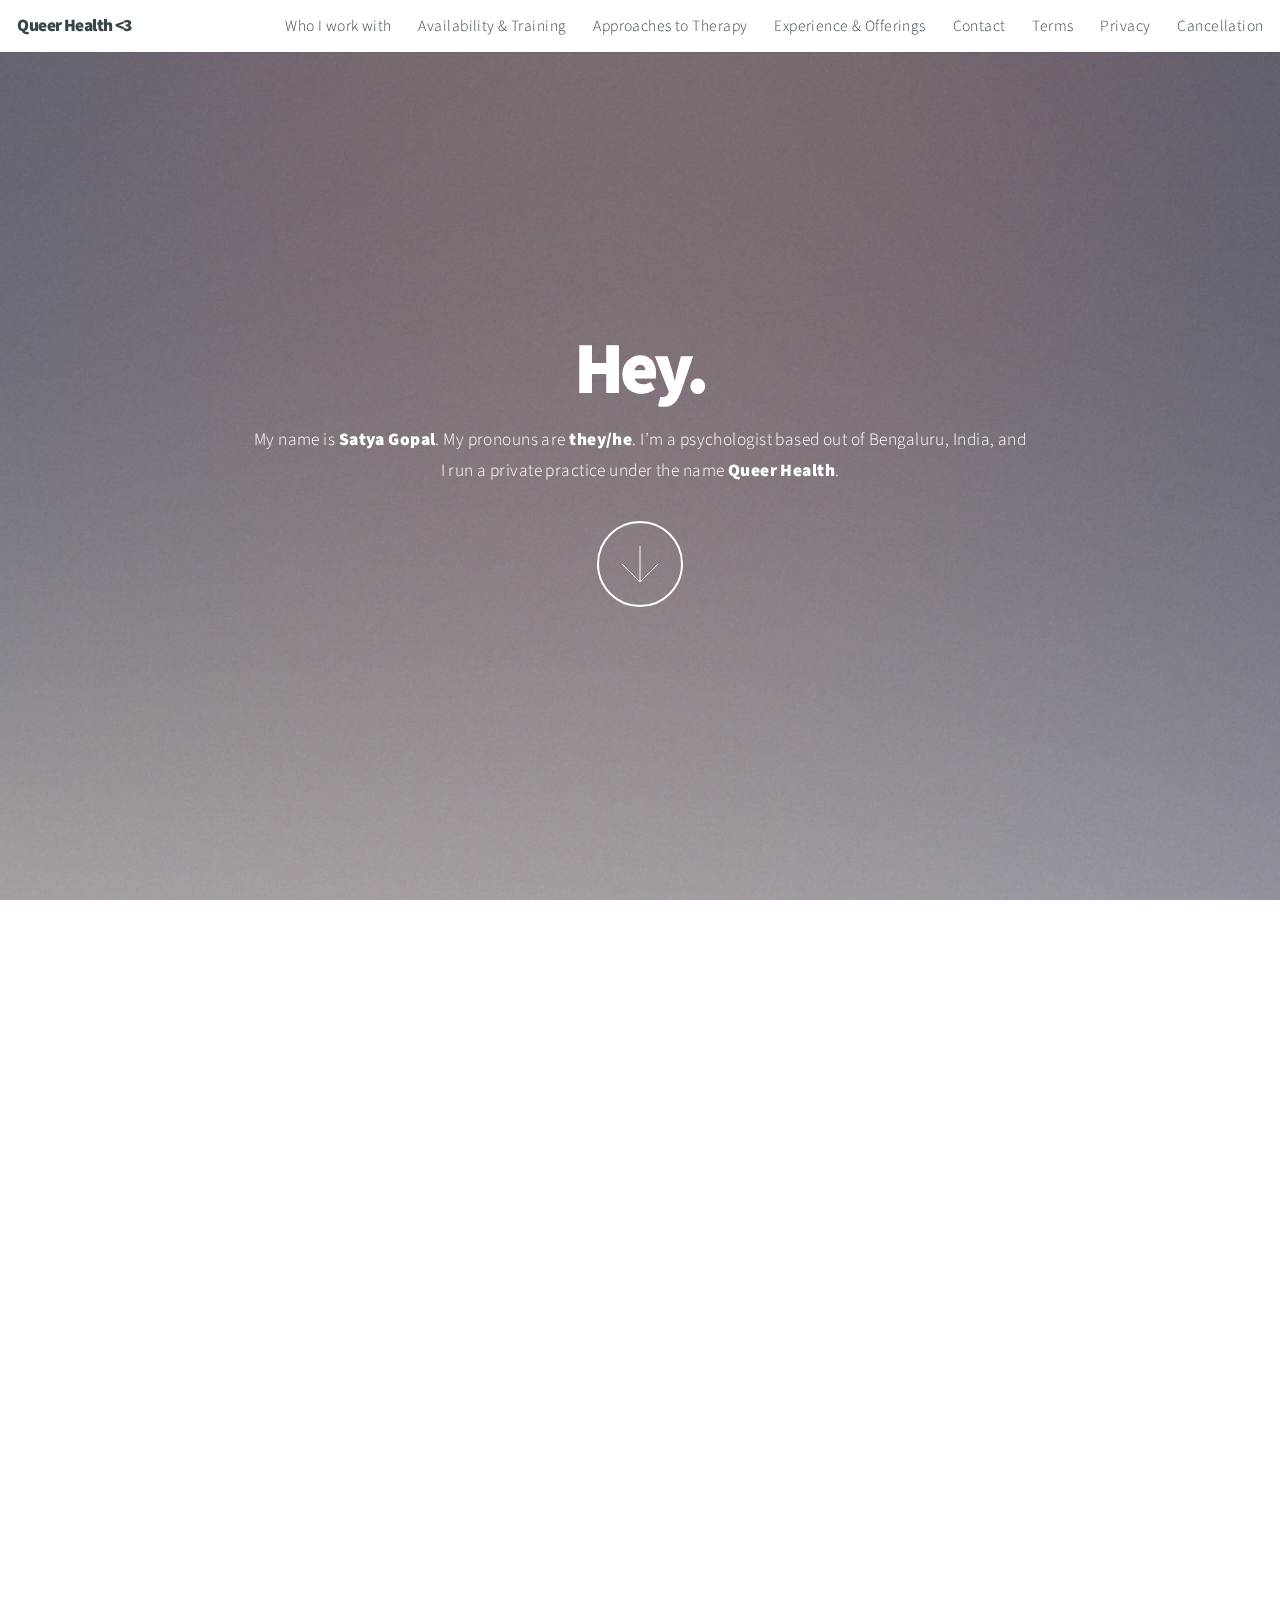
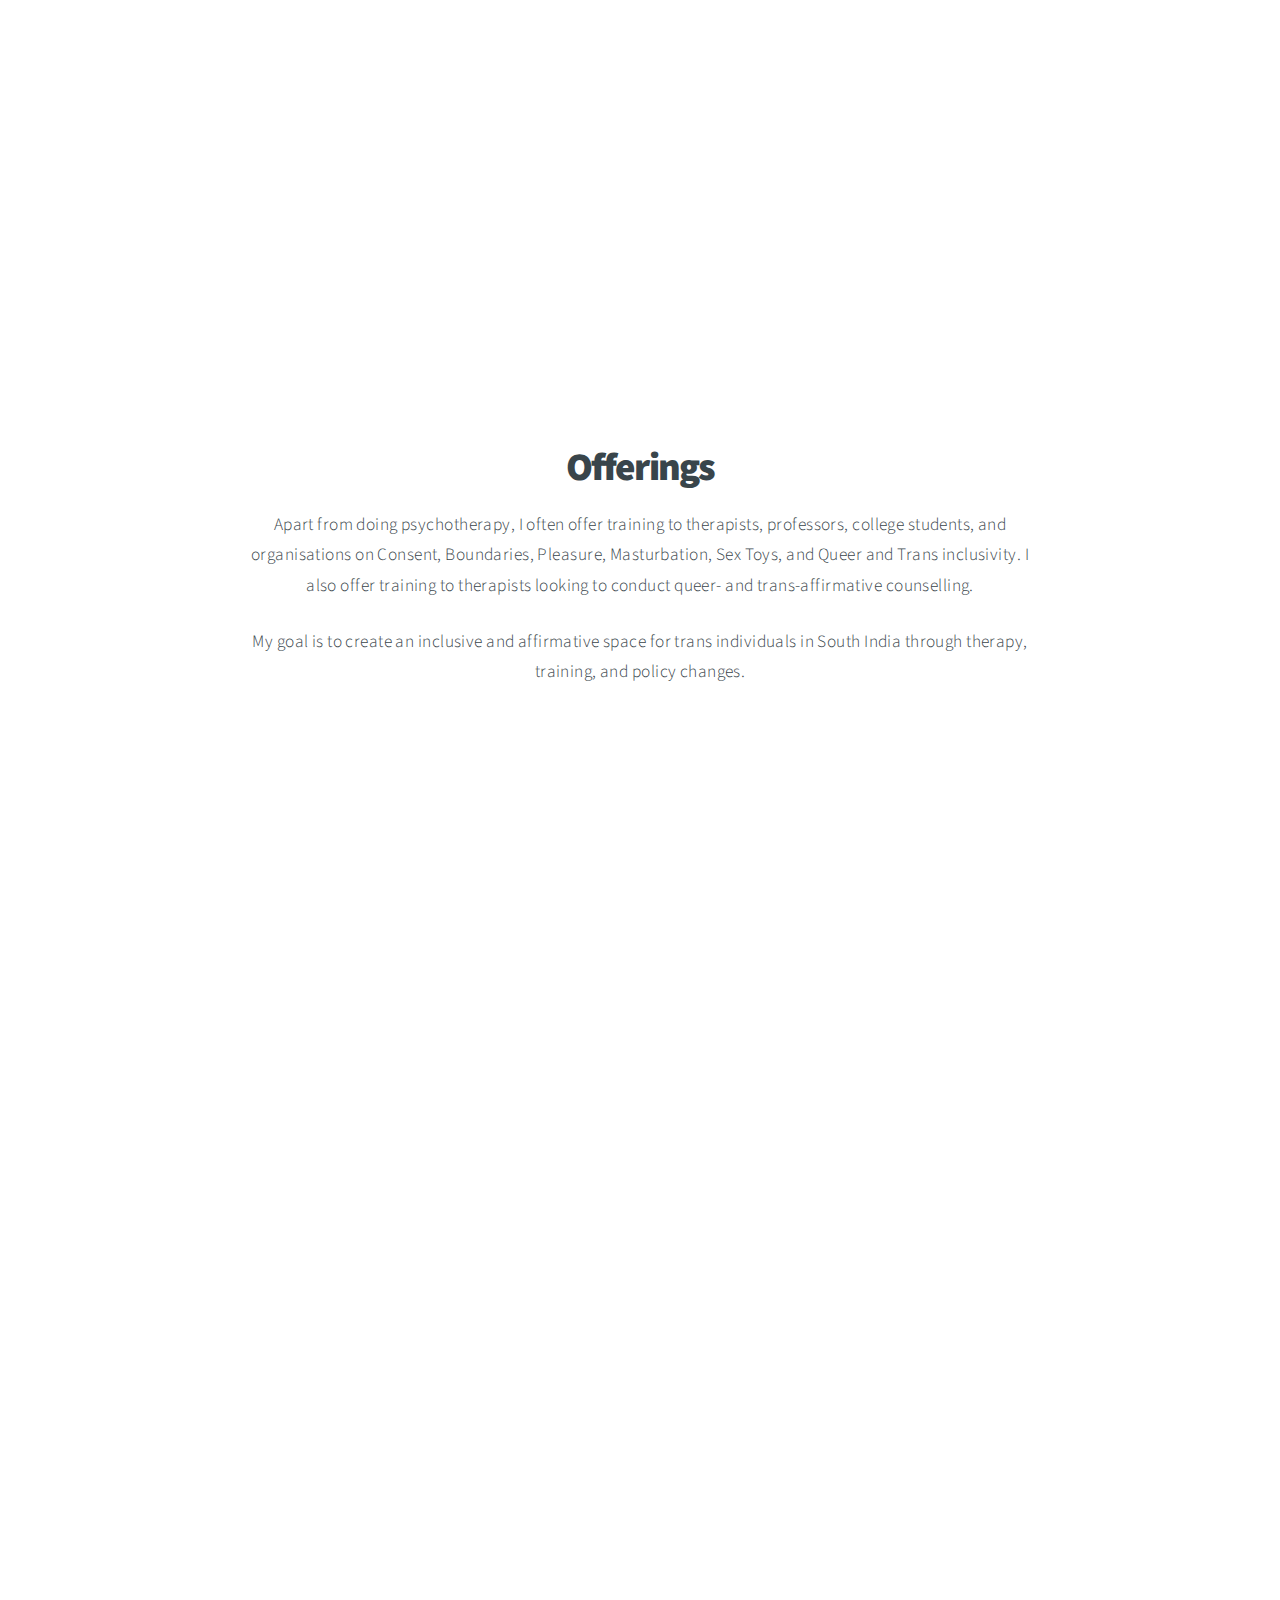
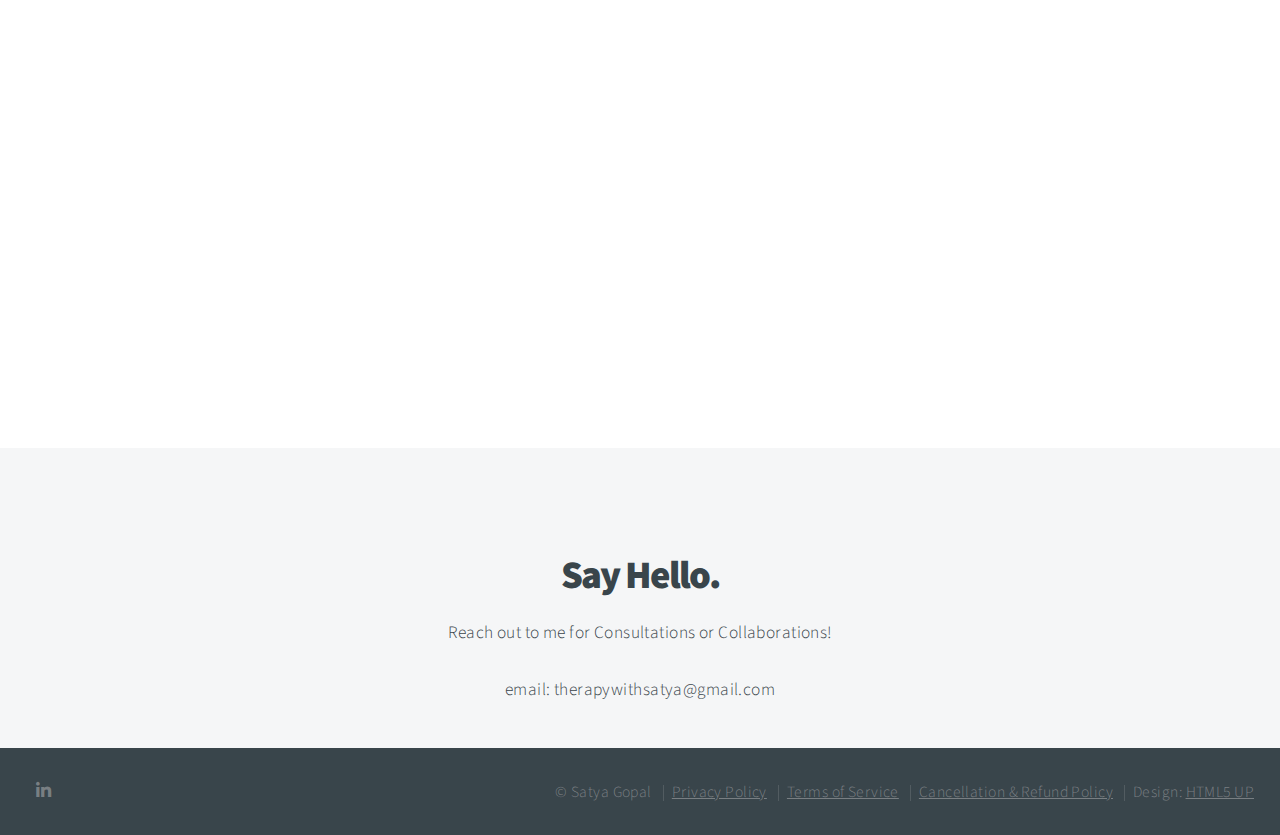
==== commit fa18894c: "major: add privacy policy, terms of service, and cancellation policy" ====
--- a/index.html
+++ b/index.html
@@ -19,14 +19,14 @@
 				<h1>Queer Health &lt;3 </h1>
 				<nav>
 					<ul>
-						<li><a href="#intro">Intro</a></li>
 						<li><a href="#who">Who I work with</a></li>
-						<li><a href="#availability">Availability</a></li>
-						<li><a href="#training">Training</a></li>
+						<li><a href="#availability">Availability & Training</a></li>
 						<li><a href="#approaches">Approaches to Therapy</a></li>
-						<li><a href="#experience">Experience</a></li>
-						<li><a href="#work">Offerings</a></li>
+						<li><a href="#experience">Experience & Offerings</a></li>
 						<li><a href="#contact">Contact</a></li>
+						<li><a href="terms-of-service.html">Terms</a></li>
+						<li><a href="privacy-policy.html">Privacy</a></li>
+						<li><a href="cancellation-policy.html">Cancellation</a></li>
 					</ul>
 				</nav>
 			</header>
@@ -54,7 +54,7 @@
 				<header>
 					<h2>Who I work with</h2>
 				</header>
-				<p>I’m currently available for psychotherapy sessions with Individuals, Couples, and Polycules. I work with Individuals from the age of 18 to 45 years old, and am fluent in Hindi, Tamil, and English.
+				<p>I’m currently available for psychotherapy sessions with Individuals, Couples, and Polycules. I work with Individuals from the age of 11 to 45 years old, and am fluent in Hindi, Tamil, and English.
 				</p>
 
 				<p>
@@ -106,7 +106,7 @@
 					<header>
 						<h2>Experience</h2>
 					</header>
-					<p>3200+ therapy hours as of February 29th 2024</p>
+					<p>3600+ therapy hours as of August 30th 2024</p>
 				</div>
 				<a href="#work" class="button style2 down anchored">Next</a>
 			</section>
@@ -126,16 +126,16 @@
 					<!-- Gallery  -->
 						<div class="gallery">
 							<article class="from-left">
-								<a href="images/fulls/satya_1.jpg" class="image fit"><img src="images/fulls/satya_1.jpg" alt="" /></a>
+								<a href="images/fulls/satya_1.jpg" class="image fit"><img src="images/fulls/satya_1.jpg" alt="" oncontextmenu="return false;"/></a>
 							</article>
 							<article class="from-right">
-								<a href="images/fulls/satya_10.jpg" class="image fit"><img src="images/fulls/satya_10.jpg" alt="" /></a>
+								<a href="images/fulls/satya_10.jpg" class="image fit"><img src="images/fulls/satya_10.jpg" alt="" oncontextmenu="return false;"/></a>
 							</article>
 							<article class="from-left">
-								<a href="images/fulls/satya_7.jpg" class="image fit"><img src="images/fulls/satya_7.jpg" alt="" /></a>
+								<a href="images/fulls/satya_7.jpg" class="image fit"><img src="images/fulls/satya_7.jpg" alt="" oncontextmenu="return false;"/></a>
 							</article>
 							<article class="from-right">
-								<a href="images/fulls/satya_8.jpg" class="image fit"><img src="images/fulls/satya_8.jpg" alt="" /></a>
+								<a href="images/fulls/satya_8.jpg" class="image fit"><img src="images/fulls/satya_8.jpg" alt="" oncontextmenu="return false;"/></a>
 							</article>
 						</div>
 
@@ -165,9 +165,13 @@
 				</ul>
 
 				<!-- Menu -->
-					<ul class="menu">
-						<li>&copy; Satya Gopal</li><li>Design: <a href="https://html5up.net">HTML5 UP</a></li>
-					</ul>
+				<ul class="menu">
+					<li>&copy; Satya Gopal</li>
+					<li><a href="privacy-policy.html">Privacy Policy</a></li>
+					<li><a href="terms-of-service.html">Terms of Service</a></li>
+					<li><a href="cancellation-policy.html">Cancellation & Refund Policy</a></li>
+					<li>Design: <a href="https://html5up.net">HTML5 UP</a></li>
+				</ul>
 
 			</footer>
 
@@ -182,4 +186,4 @@
 			<script src="assets/js/main.js"></script>
 
 	</body>
-</html>+</html>
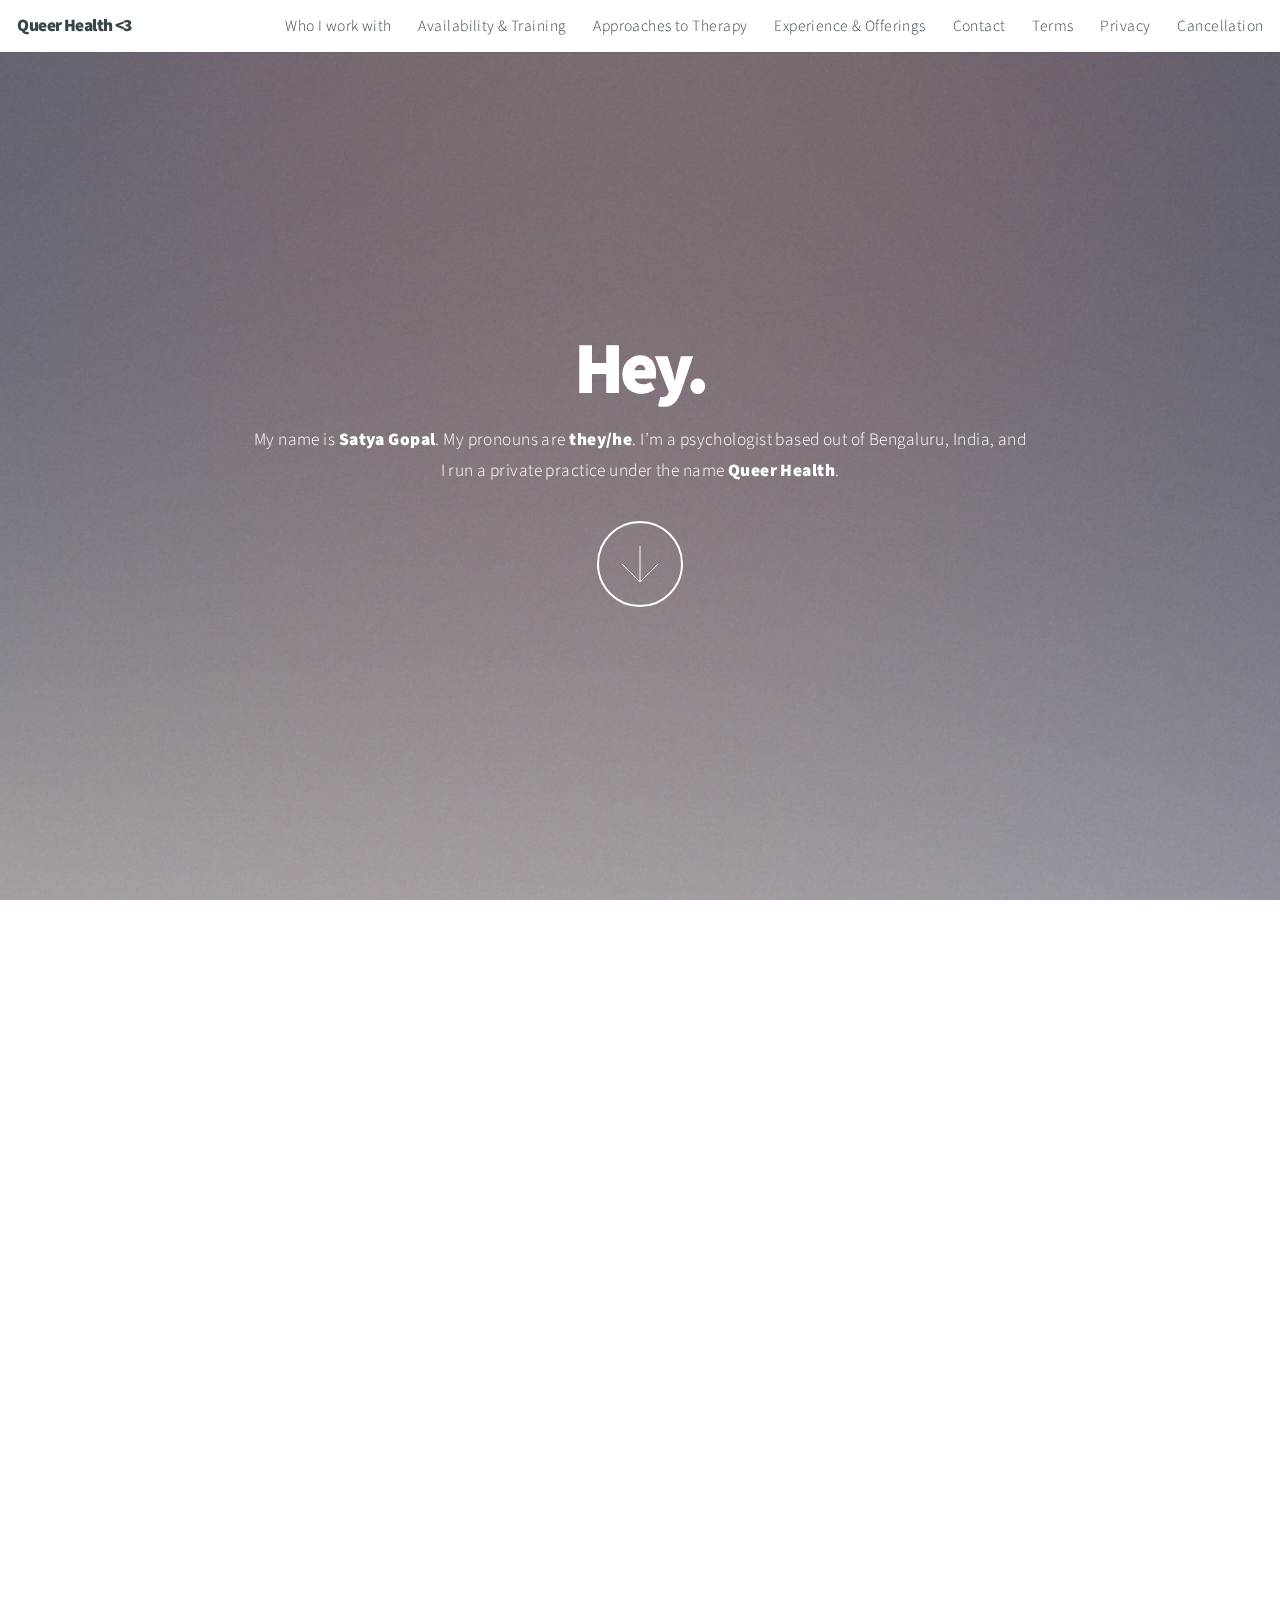
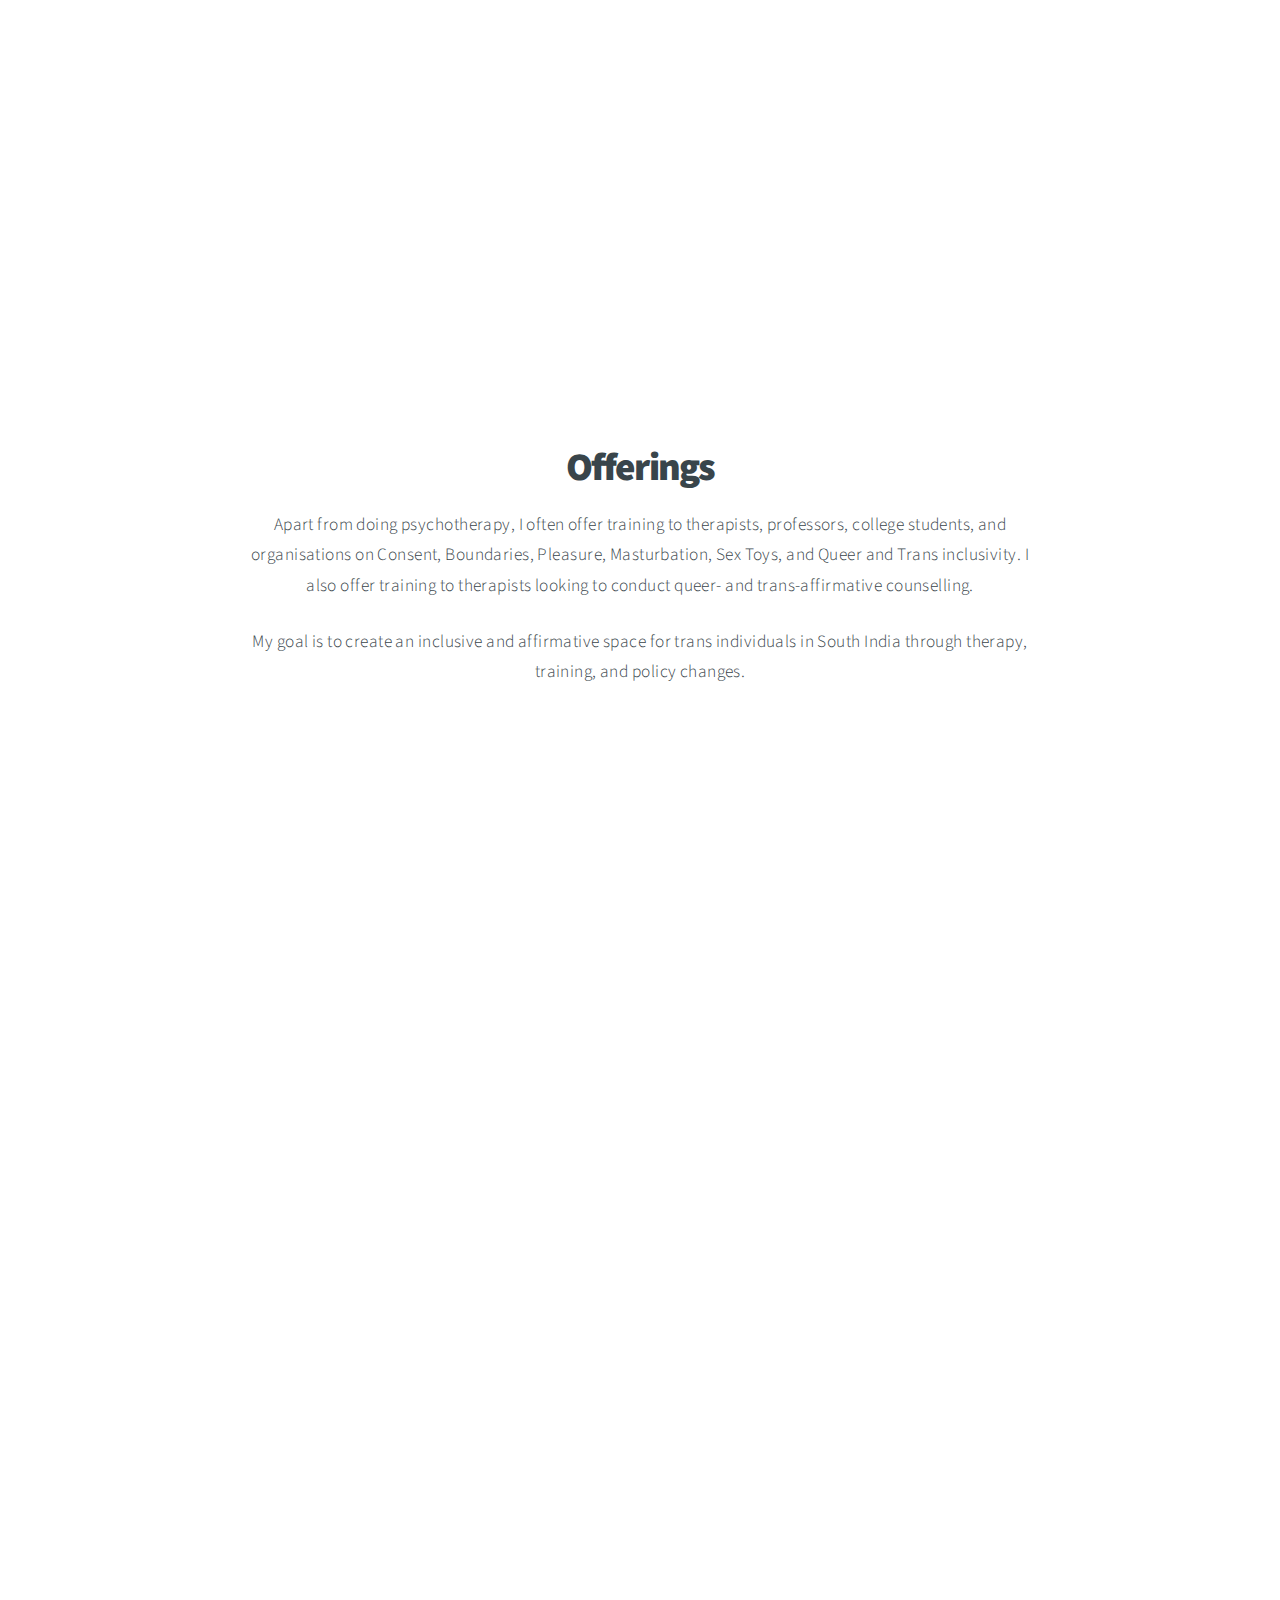
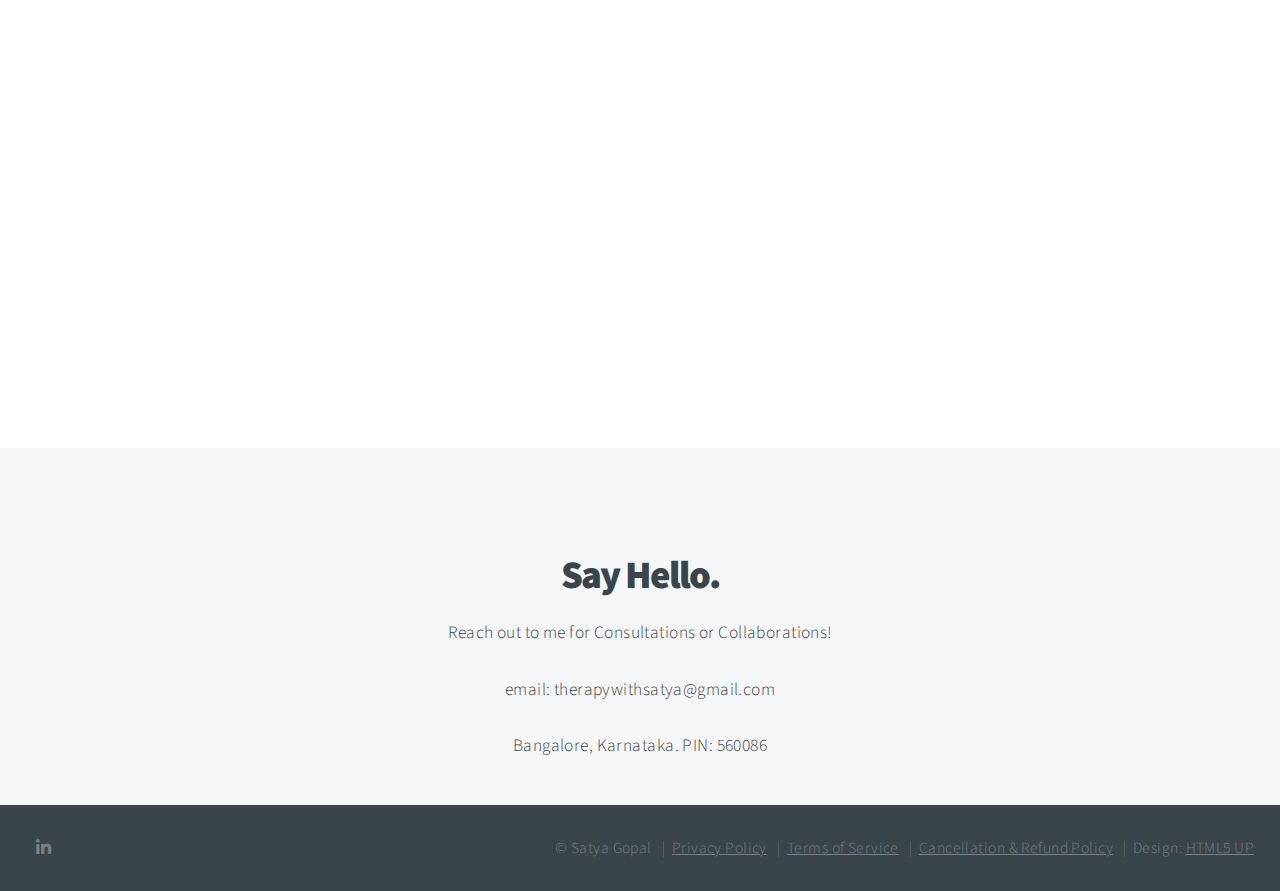
==== commit 3c1dddbb: "edit: adding address and pin code" ====
--- a/index.html
+++ b/index.html
@@ -149,6 +149,7 @@
 						<h2>Say Hello.</h2>
 						<p>Reach out to me for Consultations or Collaborations!</p>
 						<p>email: therapywithsatya@gmail.com</p>
+						<p>Bangalore, Karnataka. PIN: 560086</p>
 					</header>
 					<!-- <div class="box">
 						
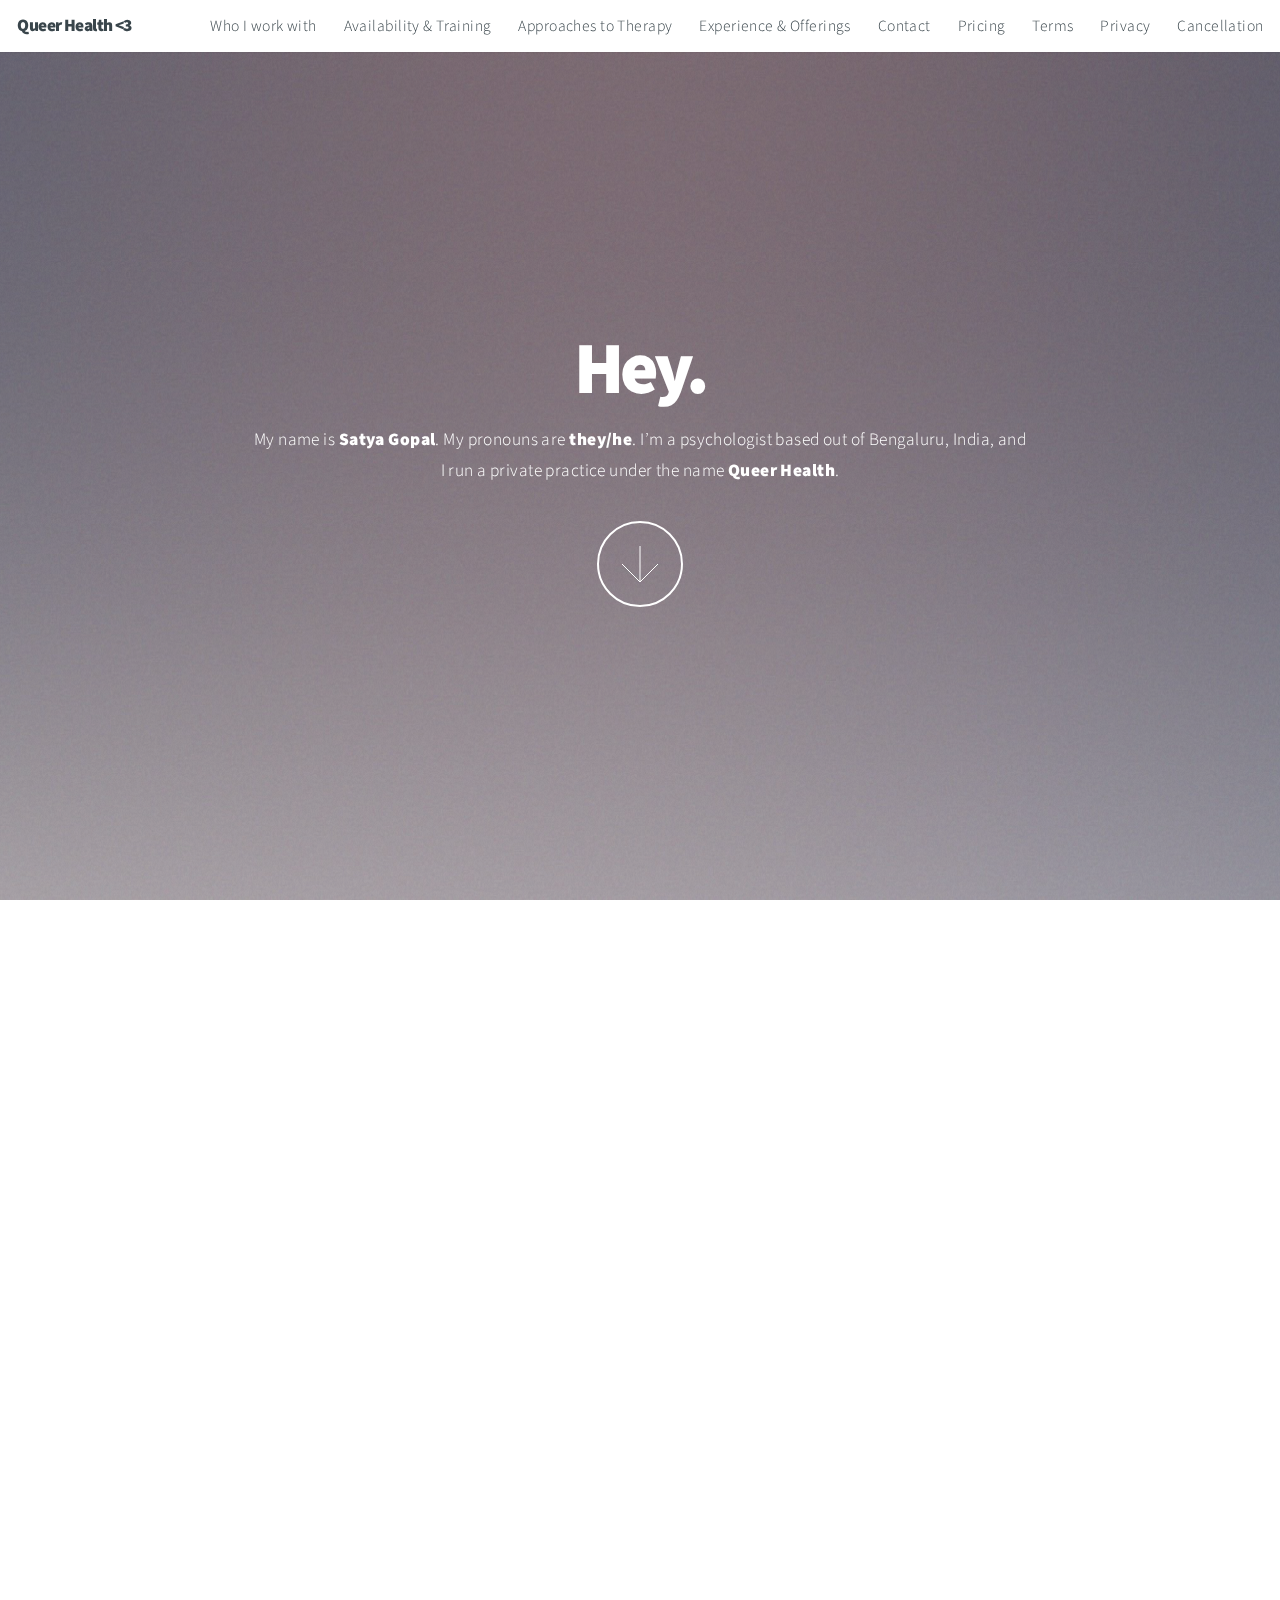
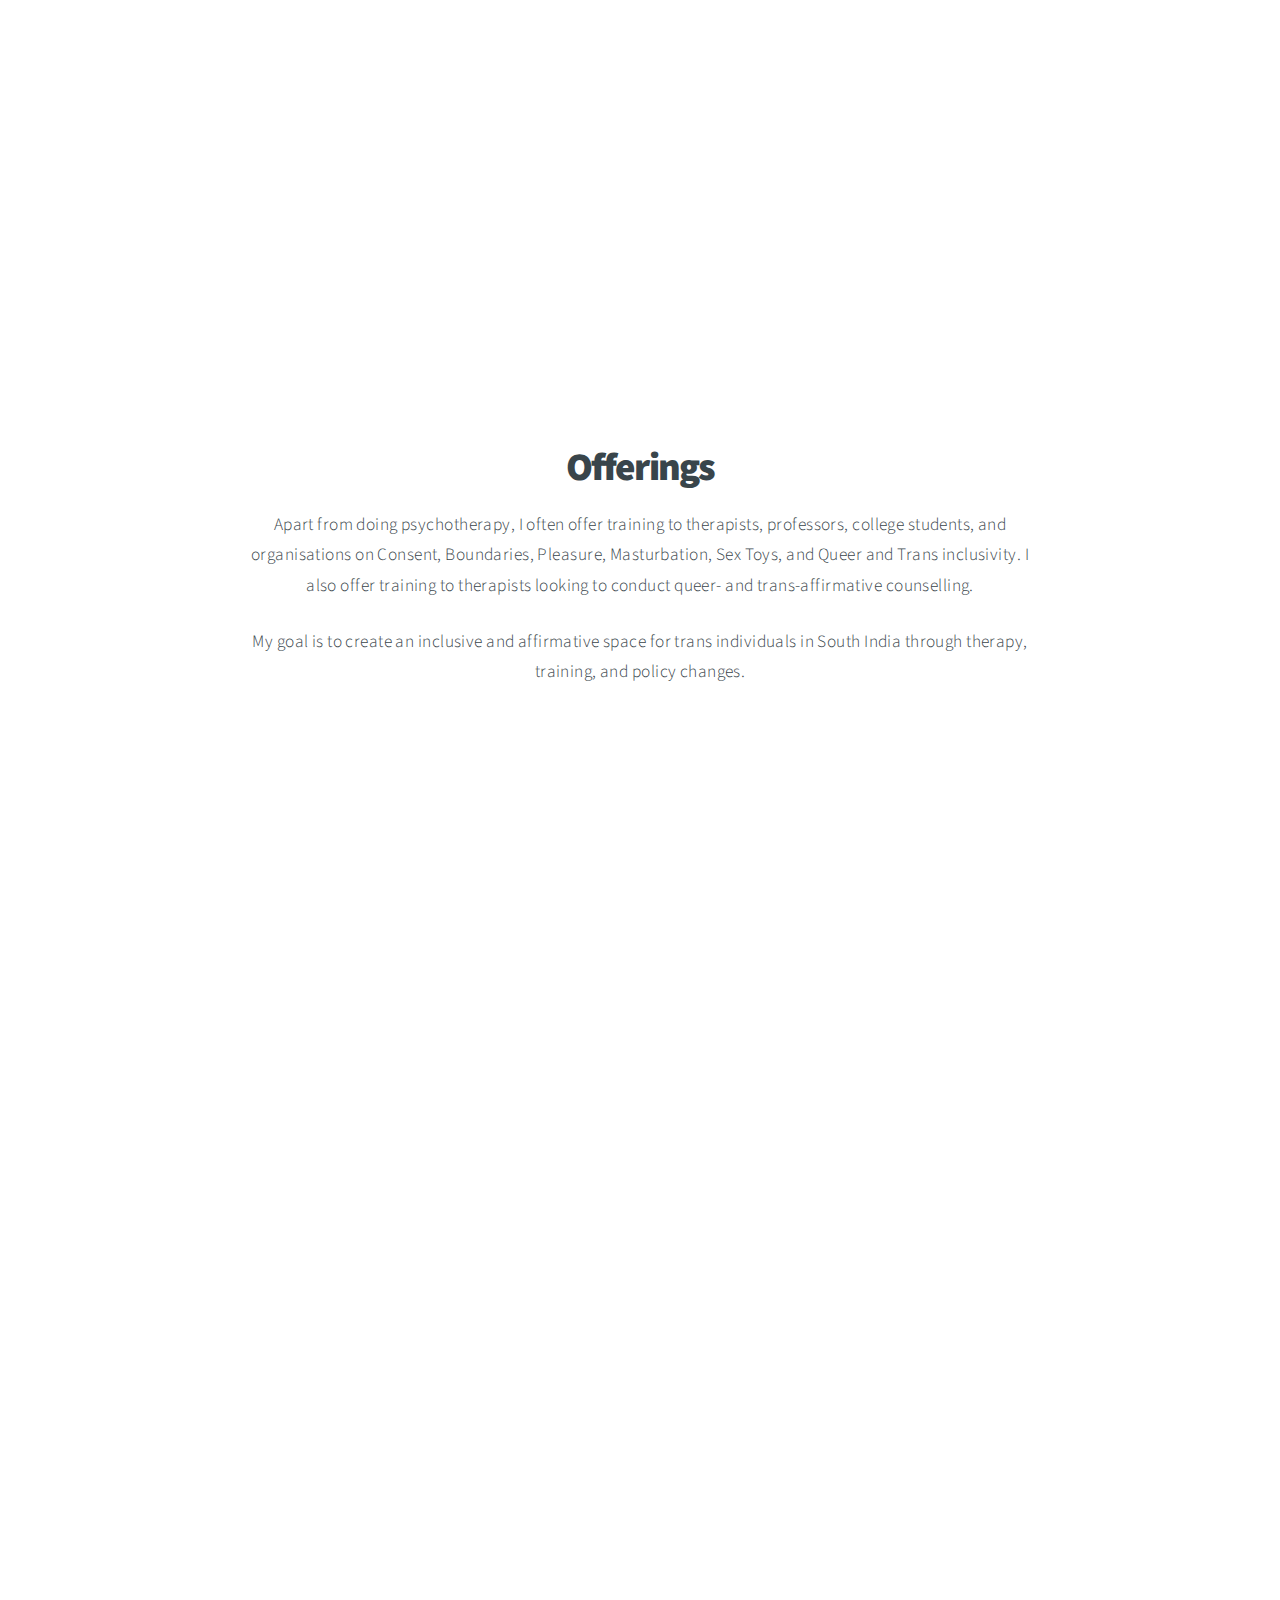
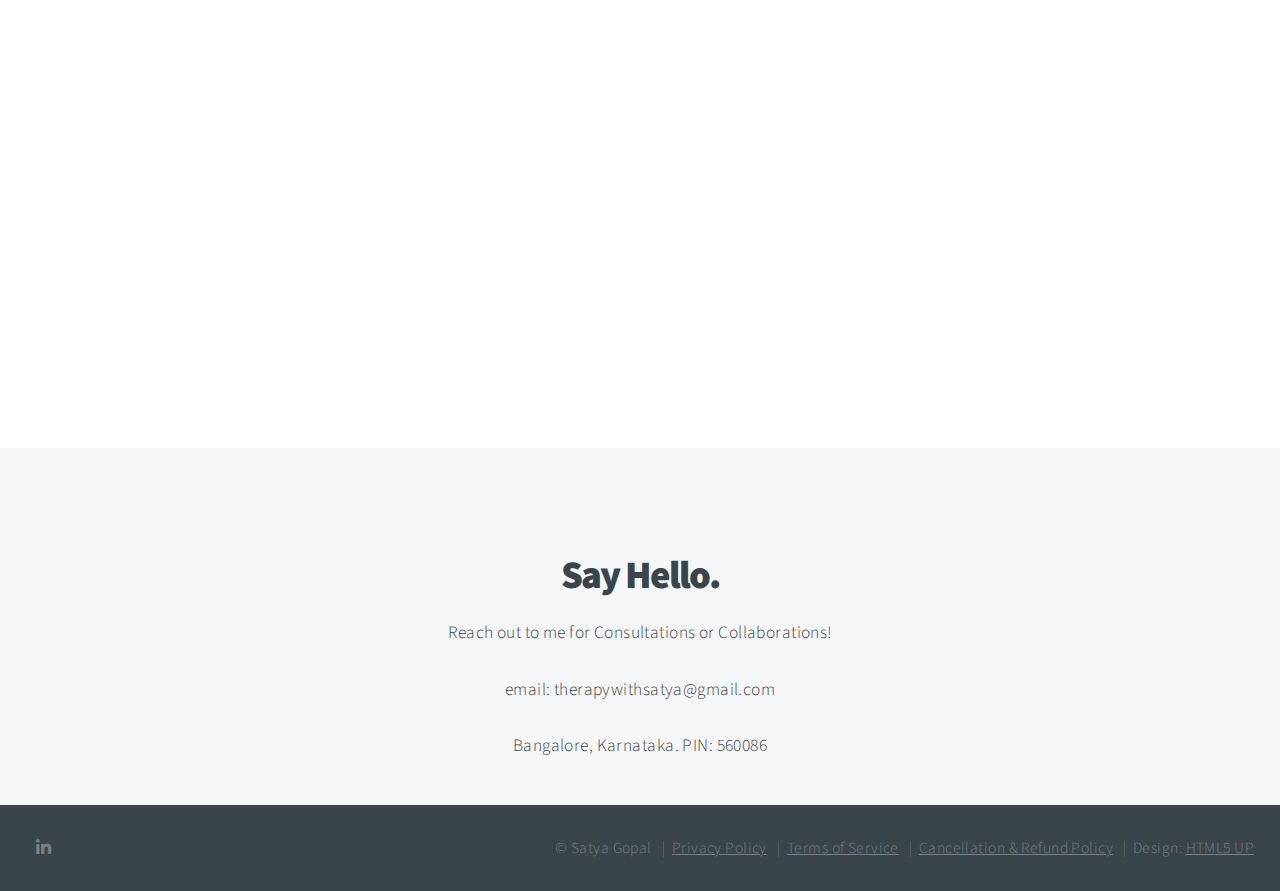
==== commit 93c2c5e4: "add: added pricing policy" ====
--- a/index.html
+++ b/index.html
@@ -24,6 +24,7 @@
 						<li><a href="#approaches">Approaches to Therapy</a></li>
 						<li><a href="#experience">Experience & Offerings</a></li>
 						<li><a href="#contact">Contact</a></li>
+						<li><a href="pricing.html">Pricing</a></li>
 						<li><a href="terms-of-service.html">Terms</a></li>
 						<li><a href="privacy-policy.html">Privacy</a></li>
 						<li><a href="cancellation-policy.html">Cancellation</a></li>
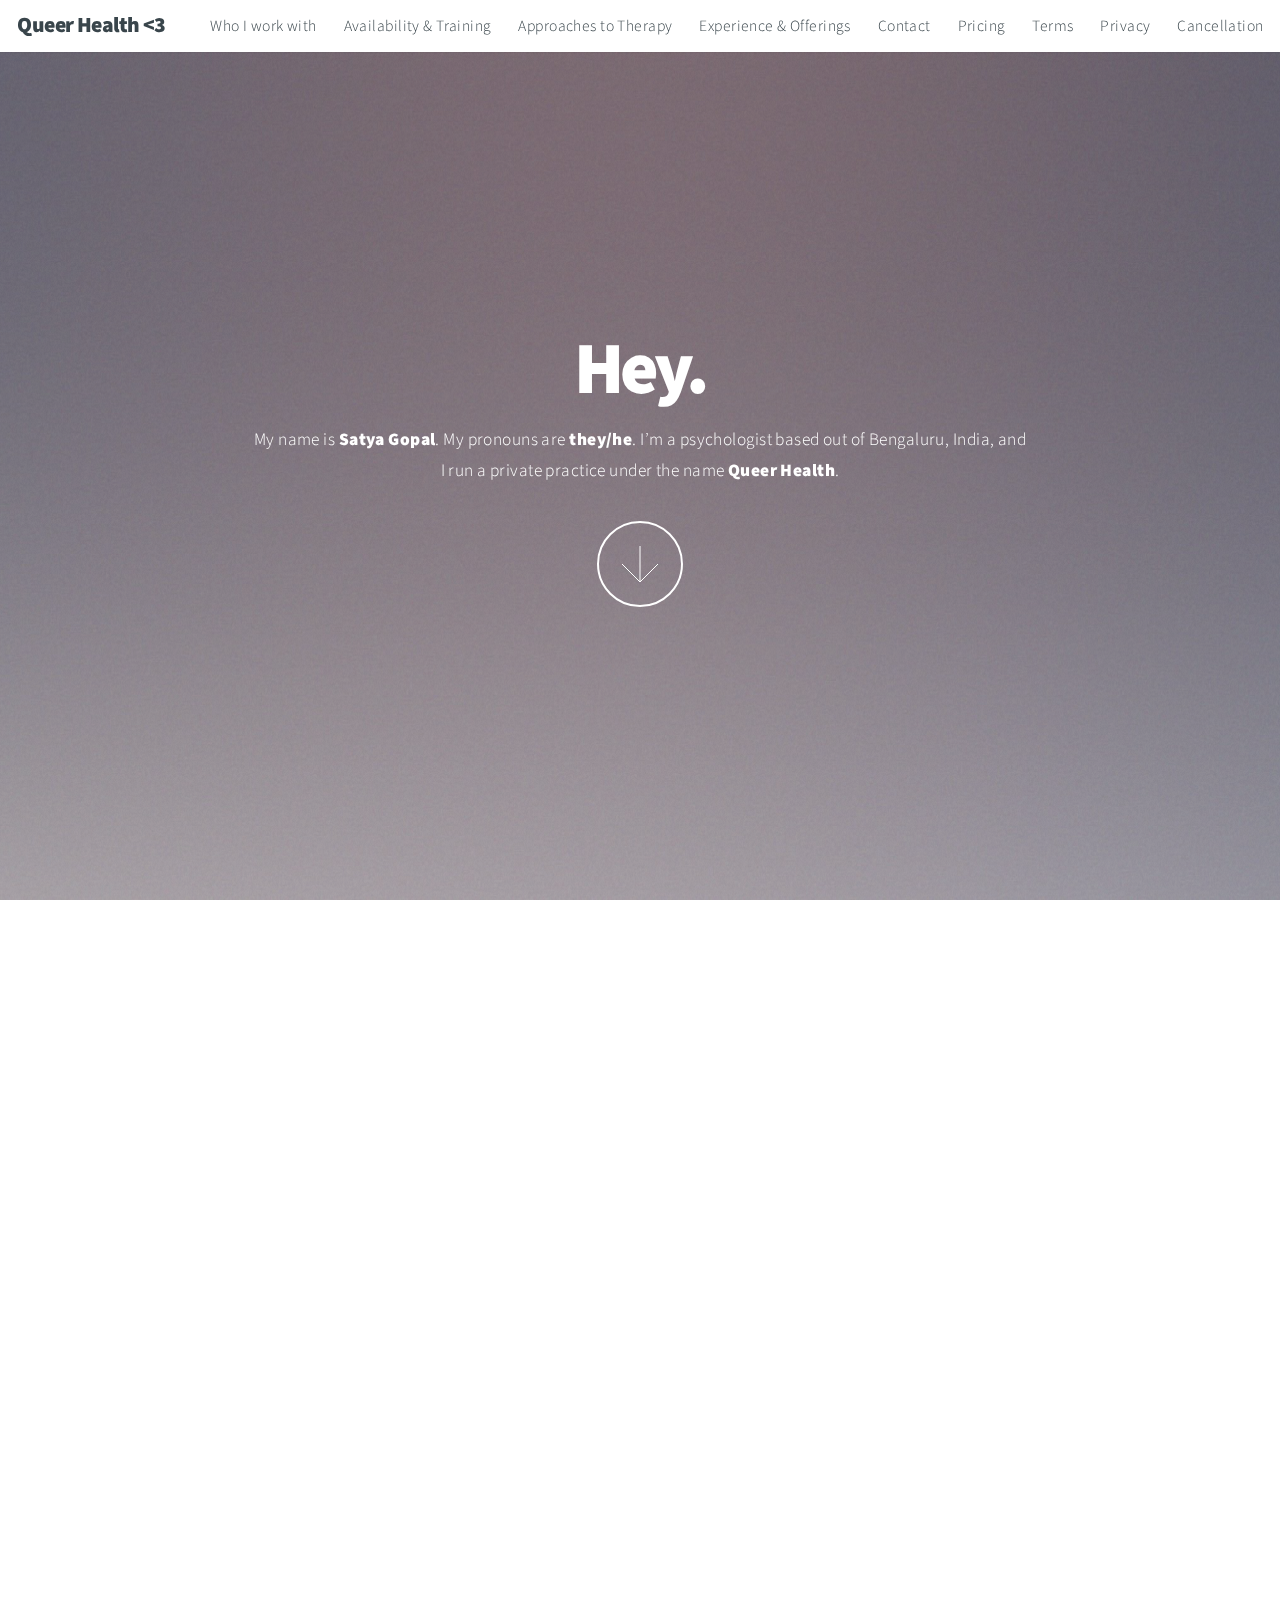
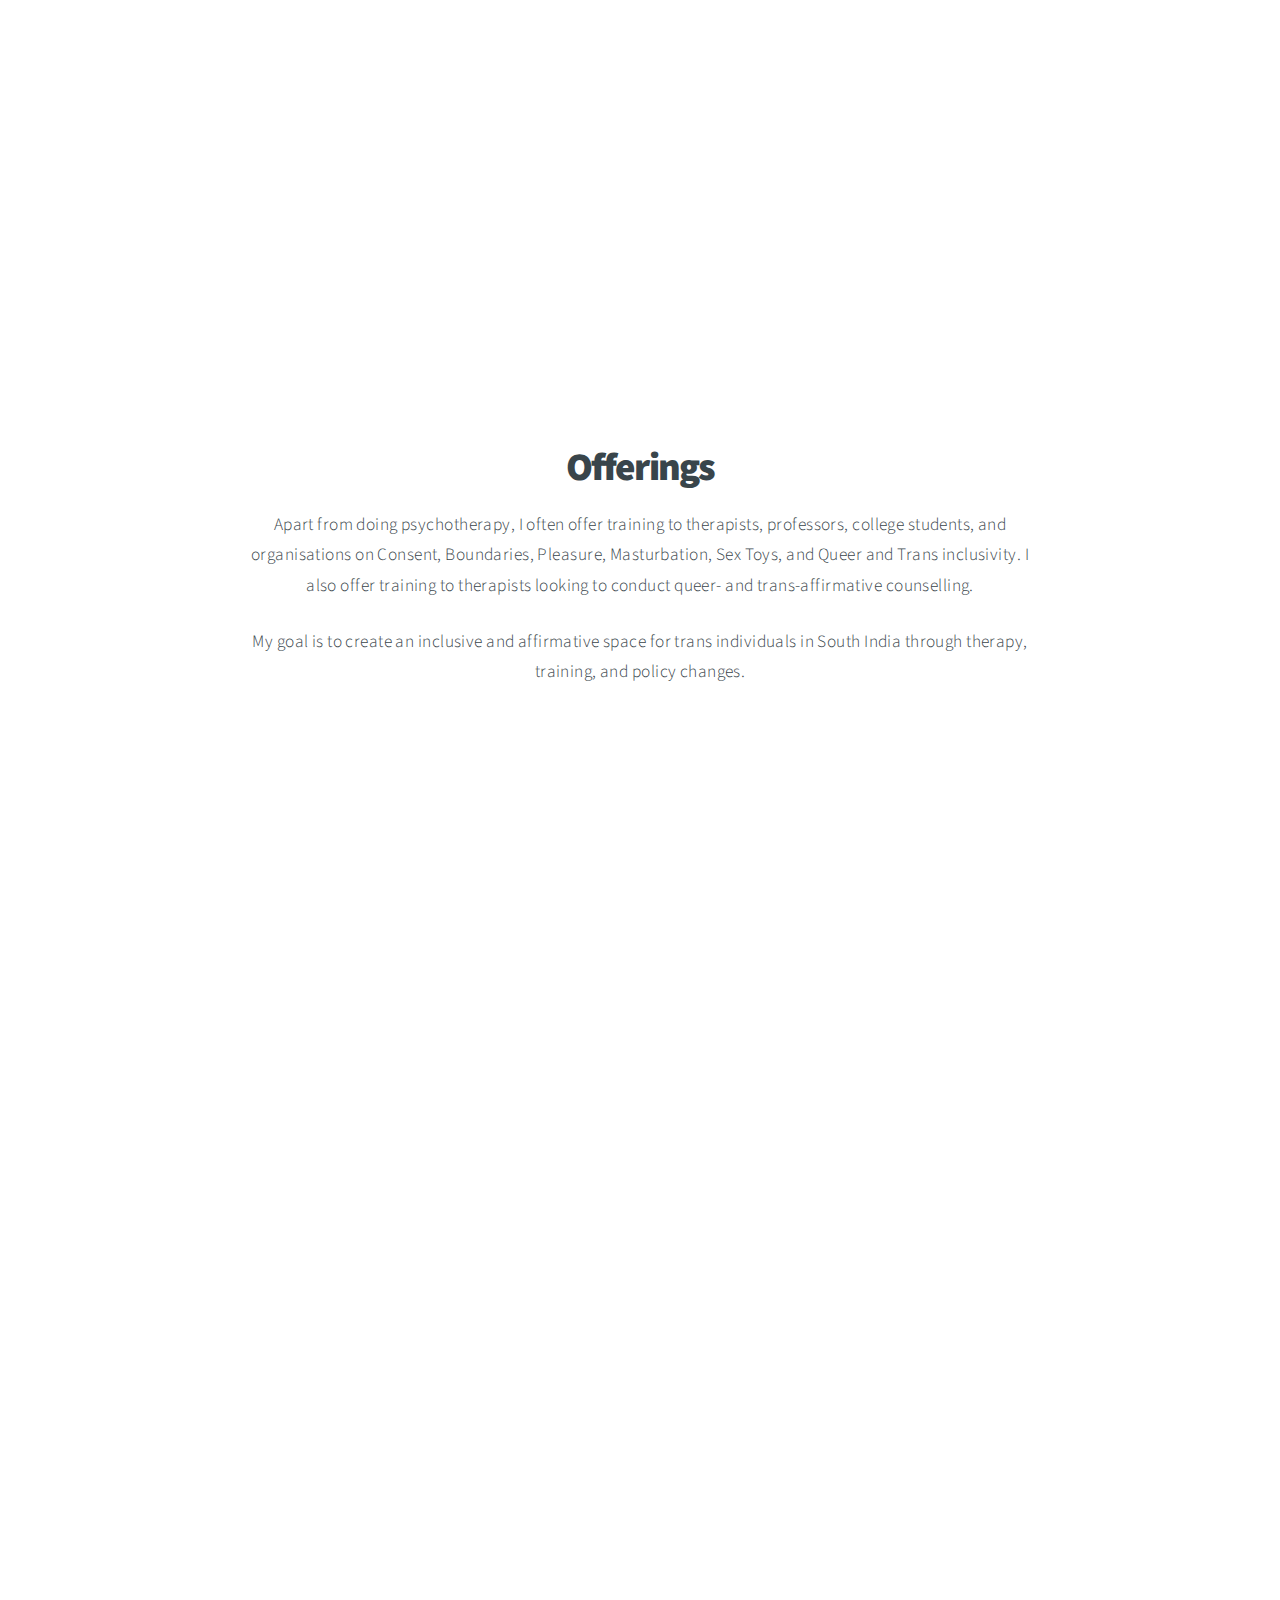
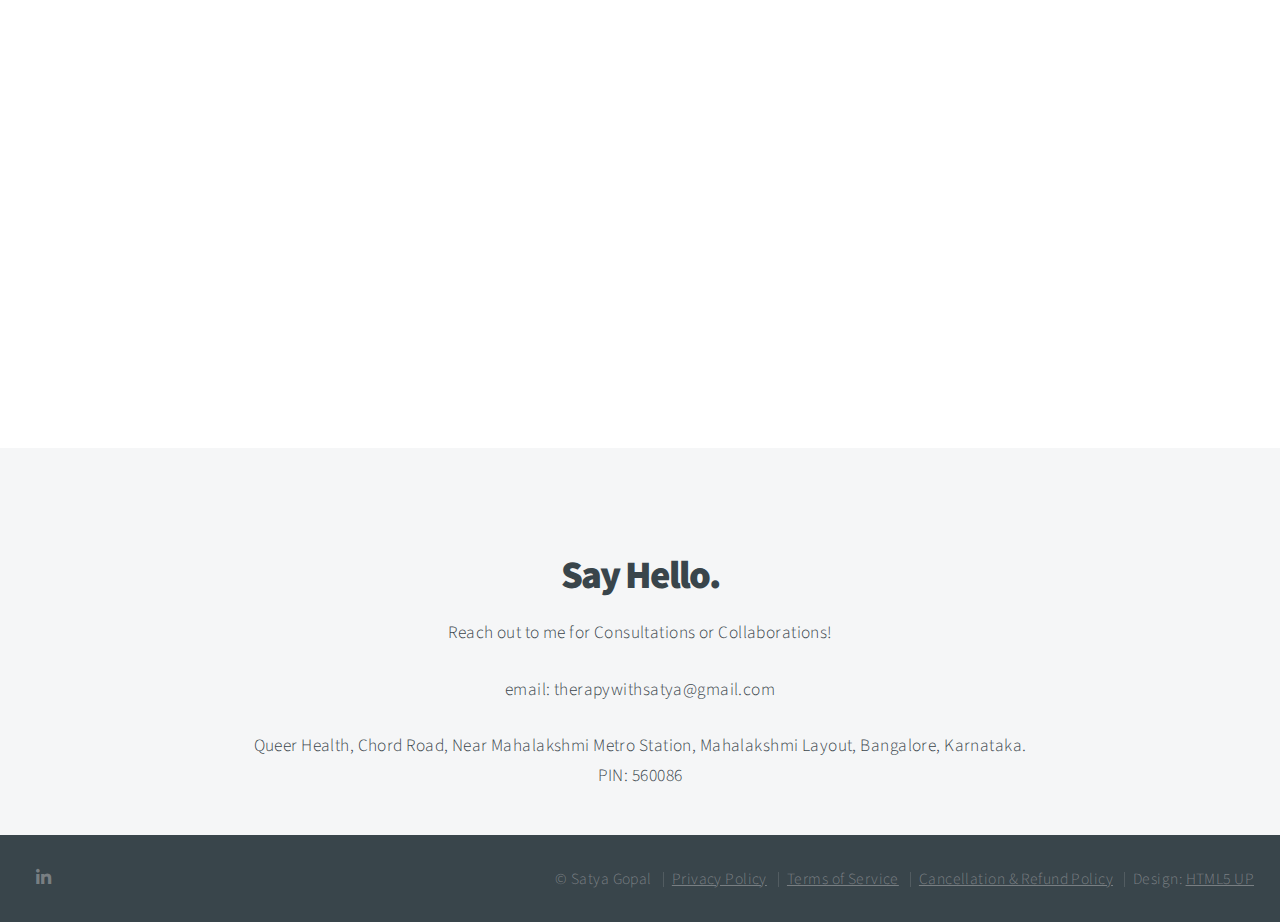
==== commit fefd9b26: "added locality address" ====
--- a/index.html
+++ b/index.html
@@ -16,7 +16,7 @@
 
 		<!-- Header -->
 			<header id="header">
-				<h1>Queer Health &lt;3 </h1>
+				<h1><a href="index.html">Queer Health &lt;3</a></h1>
 				<nav>
 					<ul>
 						<li><a href="#who">Who I work with</a></li>
@@ -150,7 +150,7 @@
 						<h2>Say Hello.</h2>
 						<p>Reach out to me for Consultations or Collaborations!</p>
 						<p>email: therapywithsatya@gmail.com</p>
-						<p>Bangalore, Karnataka. PIN: 560086</p>
+						<p>Queer Health, Chord Road, Near Mahalakshmi Metro Station, Mahalakshmi Layout, Bangalore, Karnataka. PIN: 560086</p>
 					</header>
 					<!-- <div class="box">
 						
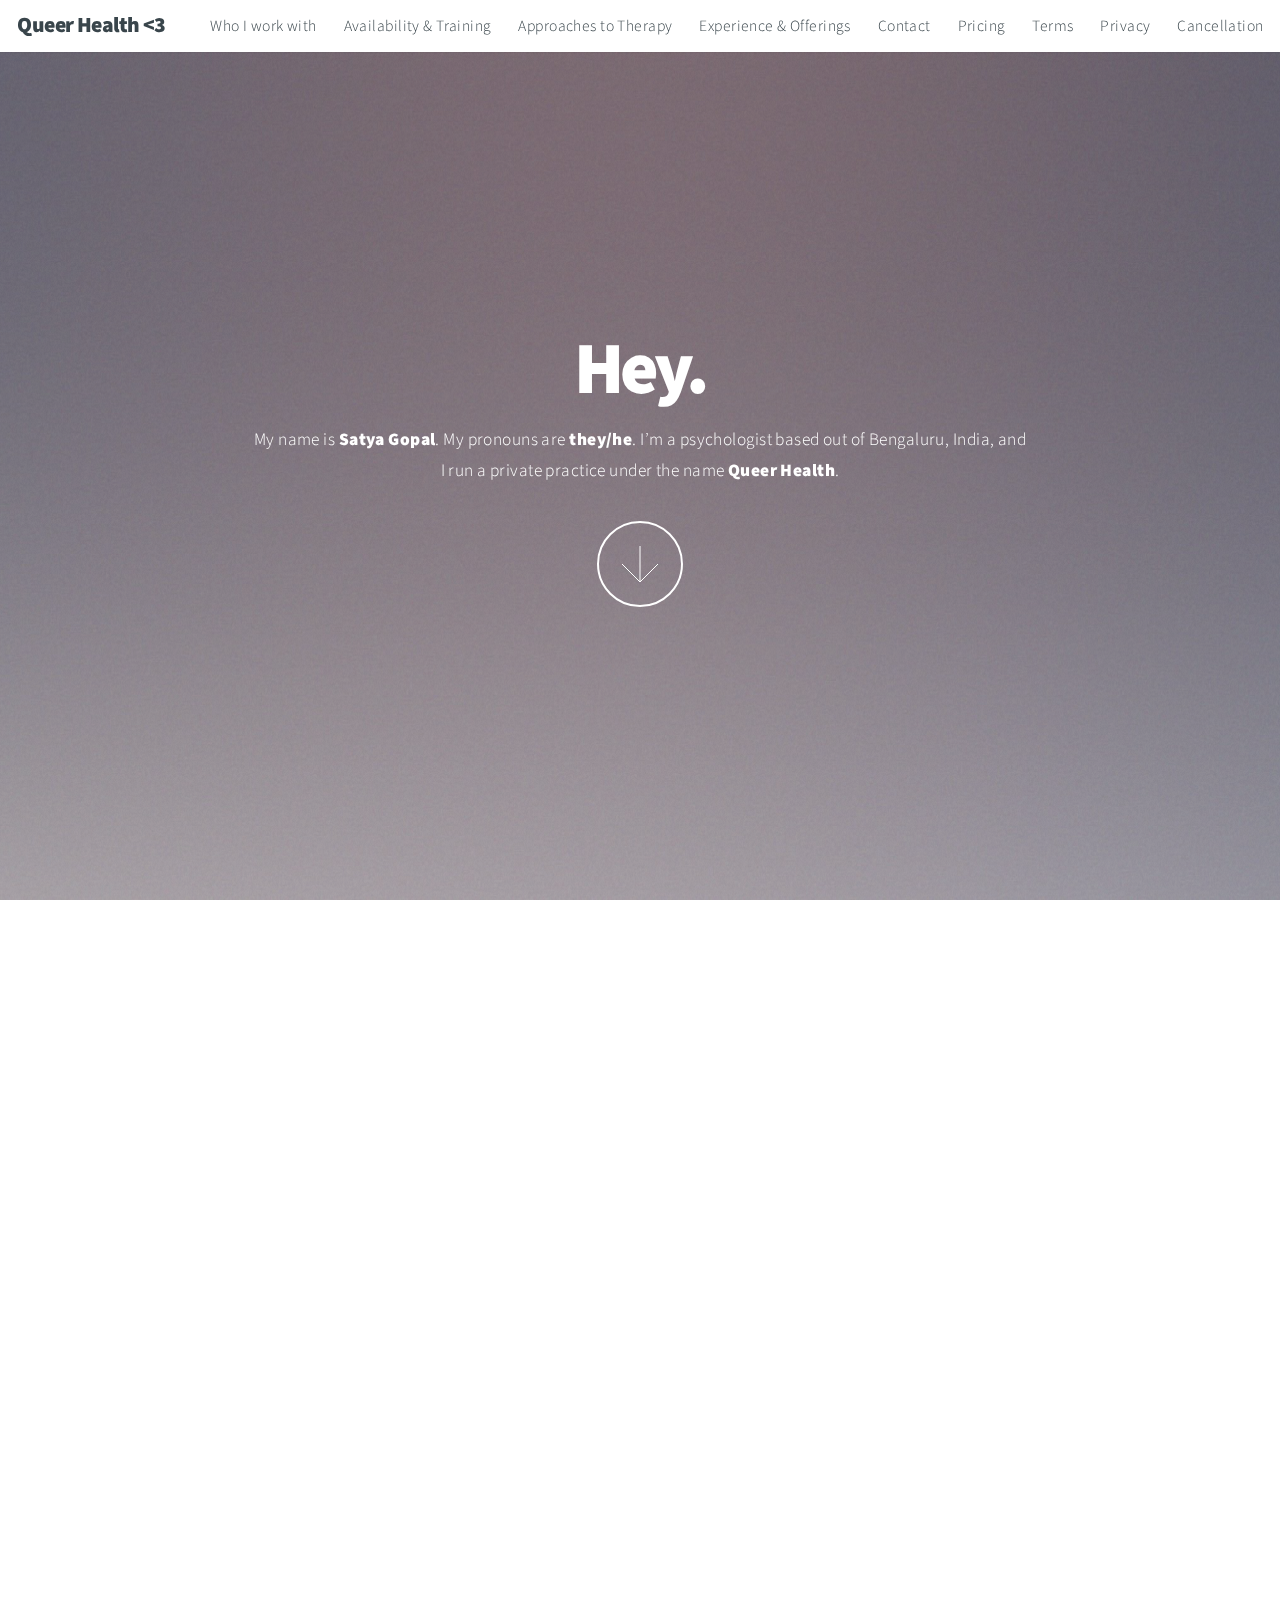
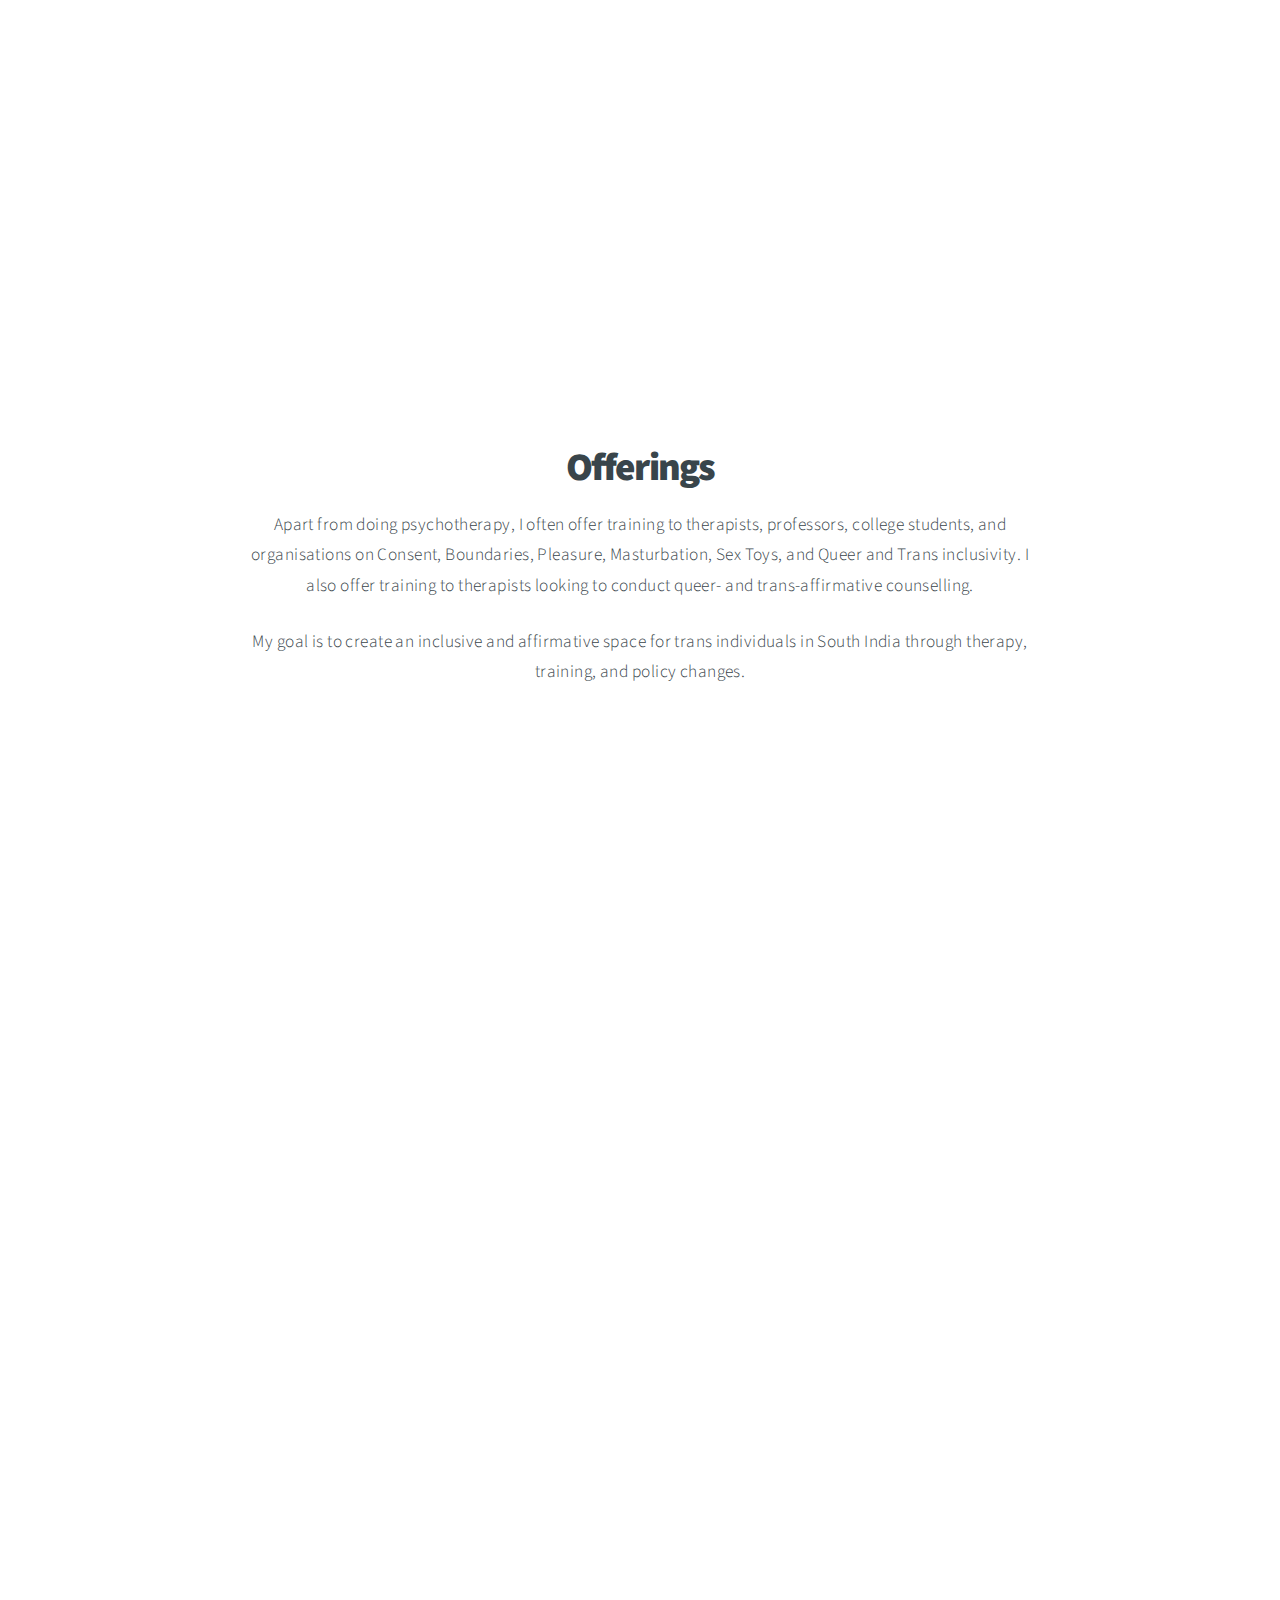
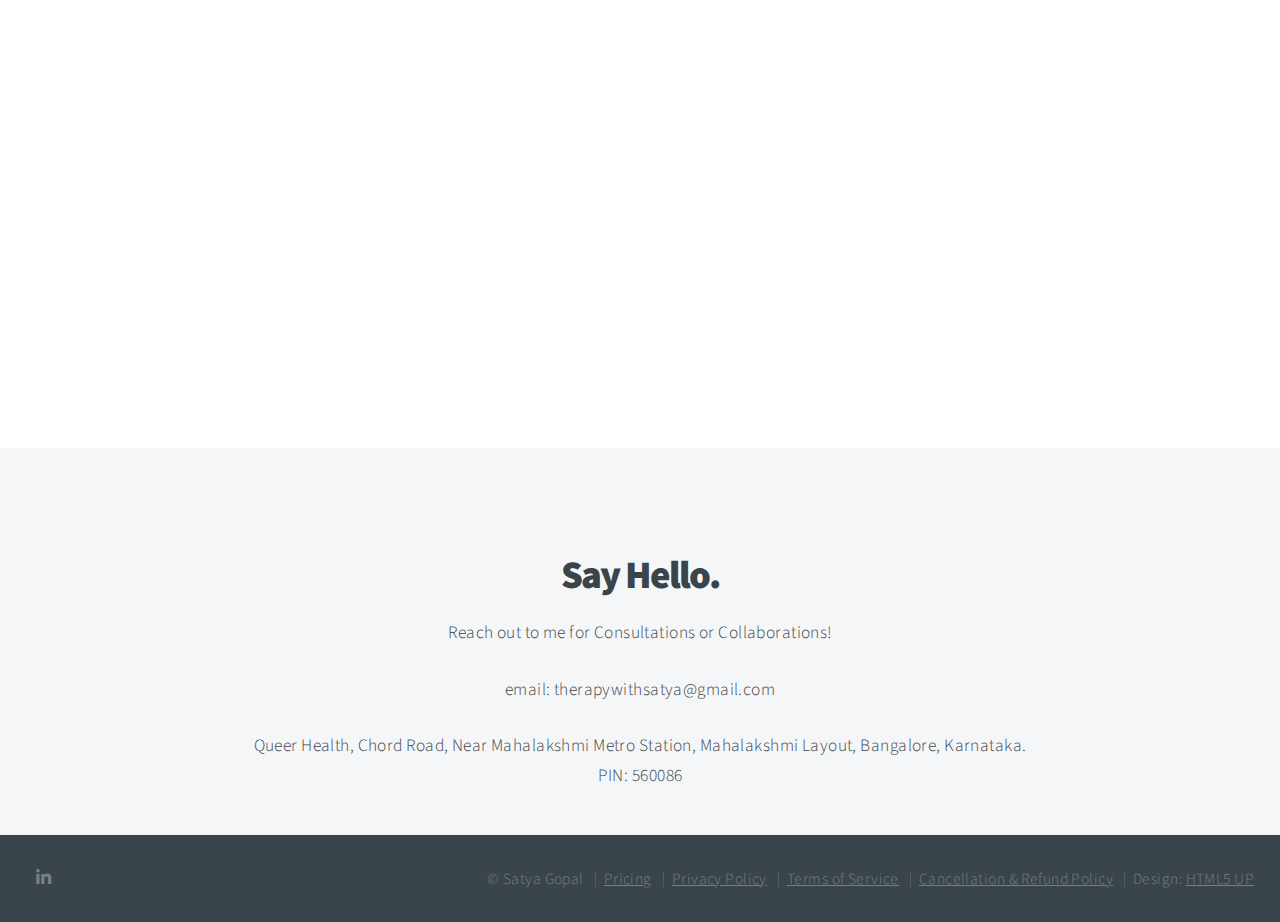
==== commit 76530ddf: "fix: pricing page content and updated footer to include link to pricing" ====
--- a/index.html
+++ b/index.html
@@ -169,11 +169,13 @@
 				<!-- Menu -->
 				<ul class="menu">
 					<li>&copy; Satya Gopal</li>
+					<li><a href="pricing.html">Pricing</a></li>
 					<li><a href="privacy-policy.html">Privacy Policy</a></li>
 					<li><a href="terms-of-service.html">Terms of Service</a></li>
 					<li><a href="cancellation-policy.html">Cancellation & Refund Policy</a></li>
 					<li>Design: <a href="https://html5up.net">HTML5 UP</a></li>
 				</ul>
+
 
 			</footer>
 
